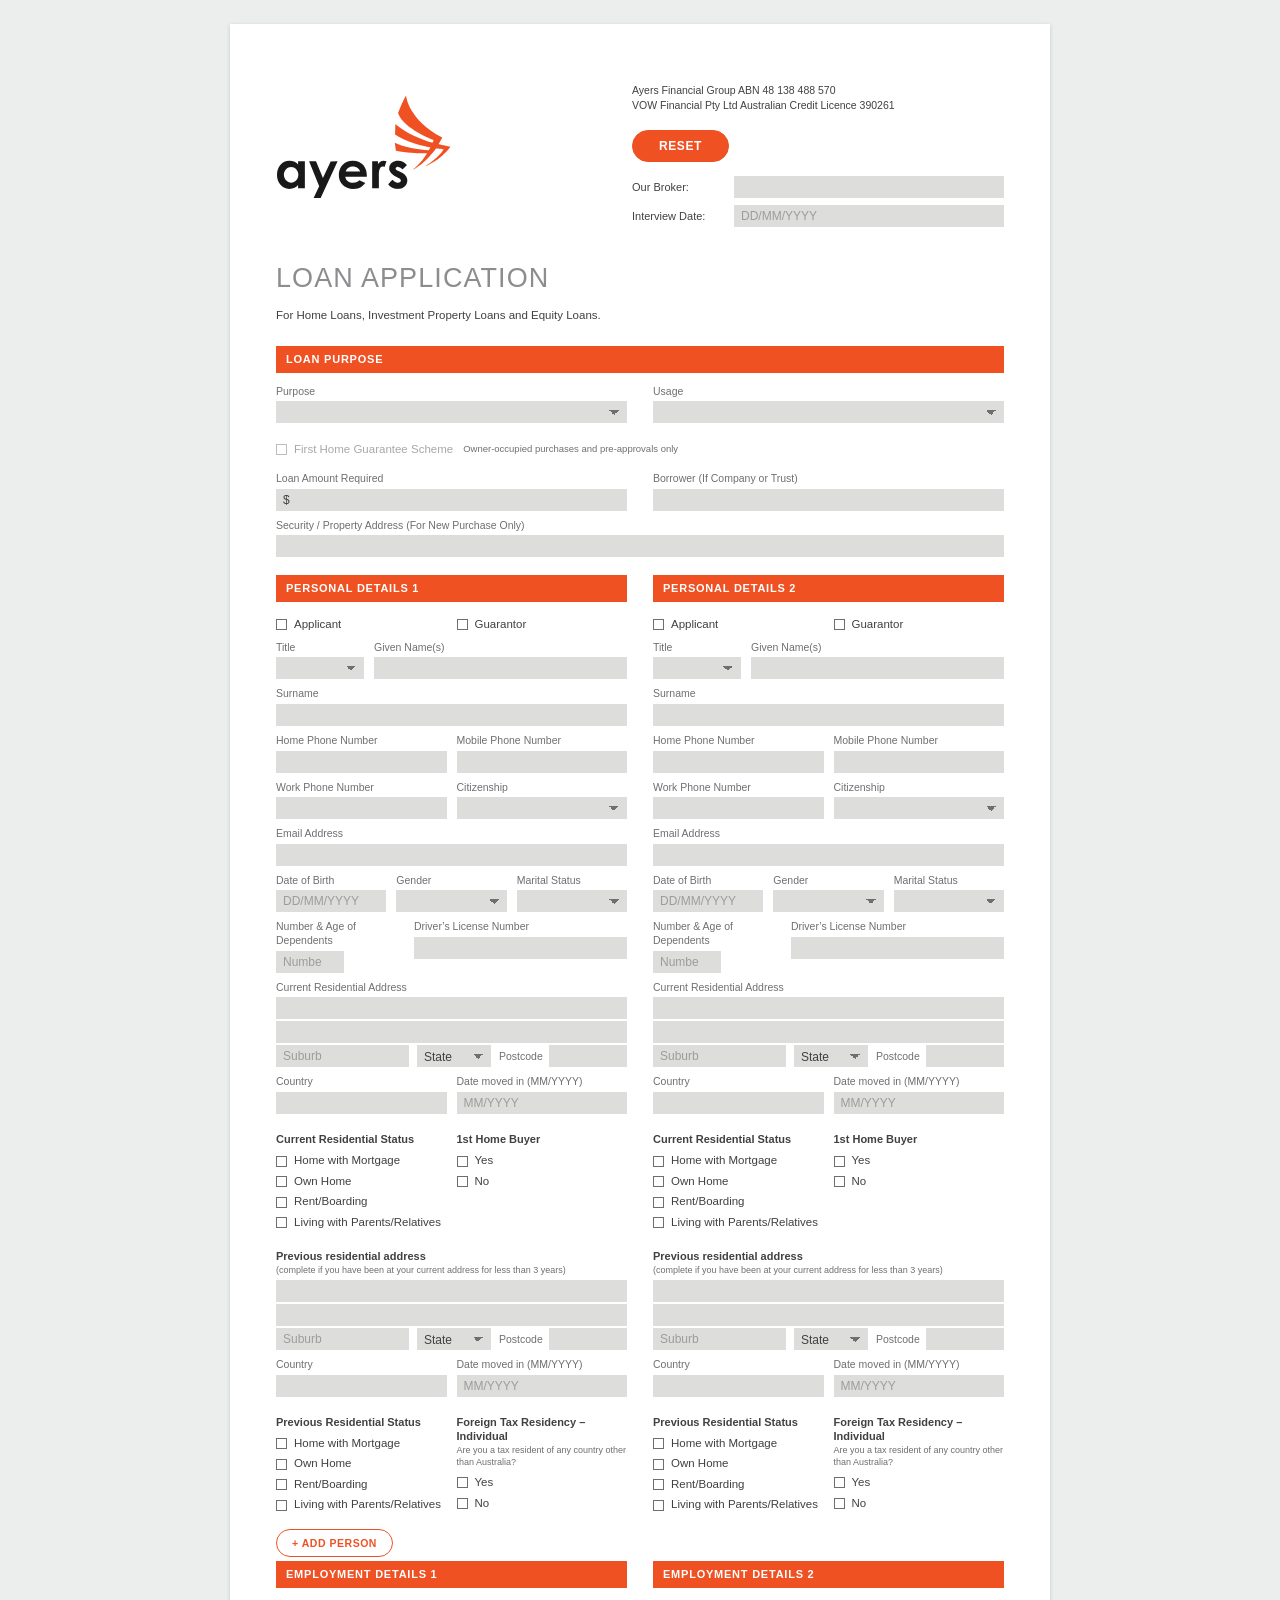
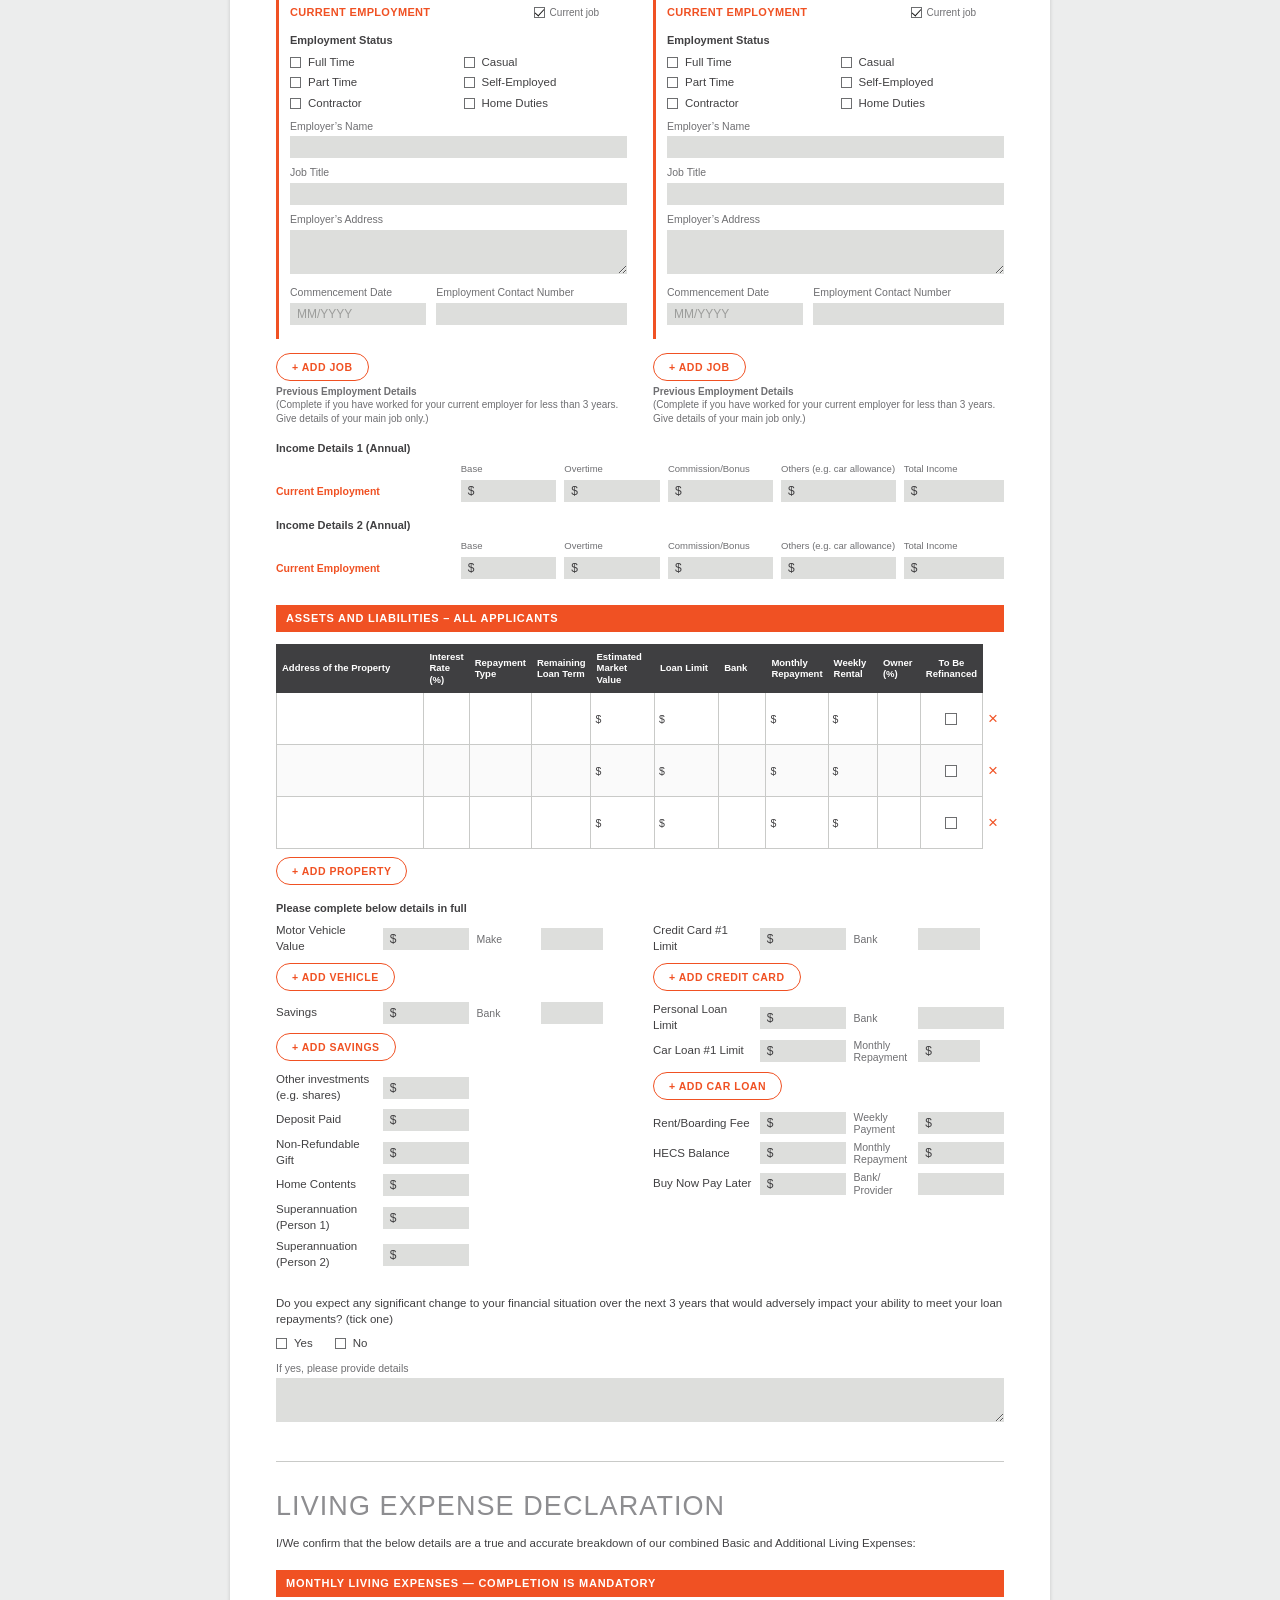
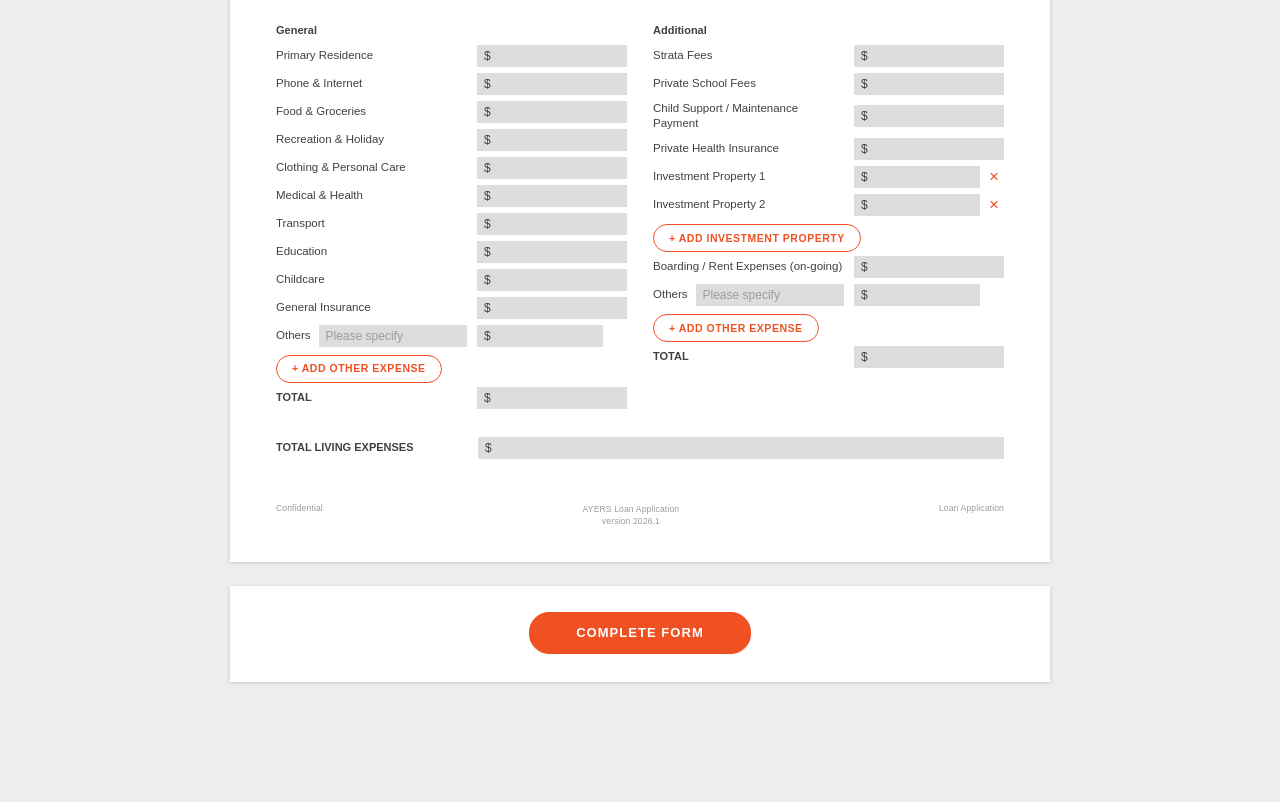
==== ayersform/index.html @ b9bc5f1e "Recalculate living expense totals inside the downloaded PDF The totals were right at the moment of d" ====
<!DOCTYPE html>
<html lang="en-AU">
<head>
<meta charset="utf-8">
<meta name="viewport" content="width=device-width, initial-scale=1">
<title>Ayers Loan Application</title>
<link rel="icon" href="assets/ayers-logo.svg">
<!-- ?v= is a cache buster. Browsers hold on to styles.css and app.js hard;
     without it an edit can look like it did nothing and the form prints with
     the old layout. Bump this number whenever styles.css or app.js changes. -->
<link rel="stylesheet" href="styles.css?v=75">
</head>
<body>

<form id="loan-form" autocomplete="on" novalidate>

<!-- One continuous form. It is paginated only when printed or exported. -->
<section class="sheet" id="form-sheet">

  <div class="masthead">
    <img class="logo" src="assets/ayers-logo.svg" alt="Ayers">
    <div class="masthead-right">
      <p class="abn">
        Ayers Financial Group ABN 48 138 488 570<br>
        VOW Financial Pty Ltd Australian Credit Licence 390261
      </p>
      <button type="button" class="btn solid btn-reset no-print" id="btn-reset">Reset</button>
      <div class="broker-line">
        <label for="broker">Our Broker:</label>
        <input type="text" id="broker" name="broker">
      </div>
      <div class="broker-line">
        <label for="interview_date">Interview Date:</label>
        <input type="text" id="interview_date" name="interview_date" placeholder="DD/MM/YYYY">
      </div>
    </div>
  </div>

  <h1 class="doc-title">Loan Application</h1>
  <p class="doc-intro">For Home Loans, Investment Property Loans and Equity Loans.</p>

  <!-- ---------- Loan purpose ---------- -->
  <h2 class="bar">Loan Purpose</h2>
  <div class="loan-row">
    <div class="field">
      <label for="loan_purpose">Purpose</label>
      <select id="loan_purpose" name="loan_purpose">
        <option value=""></option>
        <option value="Purchase">Purchase</option>
        <option value="Construction">Construction</option>
        <option value="Bridging">Bridging</option>
        <option value="Refinance">Refinance</option>
        <option value="Top-Up">Top-Up</option>
        <option value="Pre-Approval">Pre-Approval</option>
      </select>
    </div>
    <div class="field">
      <label for="loan_usage">Usage</label>
      <select id="loan_usage" name="loan_usage">
        <option value=""></option>
        <option value="Owner-Occupied">Owner-Occupied</option>
        <option value="Investment">Investment</option>
        <option value="Business / Commercial">Business / Commercial</option>
        <option value="SMSF">SMSF</option>
      </select>
    </div>
  </div>

  <!-- Last step of Purpose -> Usage -> scheme. The scheme only applies to an
       owner-occupied purchase, so the tick unlocks only for that combination. -->
  <div class="scheme-row">
    <label class="tick" data-scheme-tick>
      <input type="checkbox" name="usage_first_home_guarantee" disabled>
      First Home Guarantee Scheme
    </label>
    <span class="scheme-note no-print" data-scheme-note></span>
  </div>

  <div class="loan-row">
    <div class="field">
      <label for="loan_amount">Loan Amount Required</label>
      <div class="money"><span>$</span>
        <input type="text" inputmode="decimal" class="amount" id="loan_amount" name="loan_amount">
      </div>
    </div>
    <div class="field">
      <label for="borrower_entity">Borrower (If Company or Trust)</label>
      <input type="text" id="borrower_entity" name="borrower_entity">
    </div>
  </div>

  <div class="field">
    <label for="security_address">Security / Property Address <span class="lbl-note">(For New Purchase Only)</span></label>
    <input type="text" id="security_address" name="security_address">
  </div>

  <!-- ---------- Personal details (repeatable) ---------- -->
  <div class="people section-gap" id="people"></div>
  <div class="add-row no-print">
    <button type="button" class="btn" id="btn-add-person">+ Add person</button>
  </div>



  <!-- One employment block and one income block per person, generated to match
       the Personal Details list. -->
  <div class="people" id="employment-blocks"></div>
  <div id="income-blocks"></div>

  <!-- ---------- Assets and liabilities ---------- -->
  <h2 class="bar spaced">Assets and Liabilities &ndash; All Applicants</h2>

  <div class="table-wrap">
    <table class="grid" id="property-table">
      <thead>
        <tr>
          <th style="width:24%">Address of the Property</th>
          <th style="width:6%">Interest Rate (%)</th>
          <th style="width:8%">Repayment Type</th>
          <th style="width:7%">Remaining Loan Term</th>
          <th style="width:9%">Estimated Market Value</th>
          <th style="width:10%">Loan Limit</th>
          <th style="width:7%">Bank</th>
          <th style="width:8%">Monthly Repayment</th>
          <th style="width:7%">Weekly Rental</th>
          <th style="width:6%">Owner (%)</th>
          <th style="width:8%" class="tick-col">To Be Refinanced</th>
          <th class="row-tools no-print"><span class="sr-only">Remove</span></th>
        </tr>
      </thead>
      <tbody id="property-rows"></tbody>
    </table>
  </div>
  <div class="add-row no-print">
    <button type="button" class="btn" id="btn-add-property">+ Add property</button>
  </div>

  <div class="subhead spaced-sm">Please complete below details in full</div>
  <div class="cols">
    <div class="col-stack" id="assets-left"></div>
    <div class="col-stack" id="assets-right"></div>
  </div>

  <p class="question">
    Do you expect any significant change to your financial situation over the next 3 years that would adversely impact
    your ability to meet your loan repayments? (tick one)
  </p>
  <div class="q-inline">
    <label class="tick"><input type="checkbox" name="significant_change_yes" data-pair="significant_change_no"> Yes</label>
    <label class="tick"><input type="checkbox" name="significant_change_no" data-pair="significant_change_yes"> No</label>
  </div>
  <div class="field field-gap">
    <label for="significant_change_detail">If yes, please provide details</label>
    <textarea id="significant_change_detail" name="significant_change_detail"></textarea>
  </div>



  <h1 class="doc-title section-break">Living Expense Declaration</h1>
  <p class="decl-confirm">
    I/We confirm that the below details are a true and accurate breakdown of our combined Basic and Additional Living
    Expenses:
  </p>

  <h2 class="bar">Monthly Living Expenses &mdash; Completion is Mandatory</h2>

  <div class="cols">
    <div class="col-stack" id="expenses-general"></div>
    <div class="col-stack" id="expenses-additional"></div>
  </div>

  <div class="grand-total">
    <span class="field-label">Total Living Expenses</span>
    <div class="money"><span>$</span><input type="text" id="total_living_expenses" name="total_living_expenses"></div>
  </div>

  <div class="sheet-footer">
    <span>Confidential</span>
    <span class="mid">AYERS Loan Application<br>version 2026.1</span>
    <span>Loan Application</span>
  </div>
</section>

<!-- End of the form: build and download a completed PDF from the web layout. -->
<div class="finish no-print">
  <button type="button" class="btn solid btn-complete" id="btn-fillable">Complete Form</button>
</div>

</form>

<script src="vendor/pdf-lib.min.js"></script>
<script src="pdf-export.js?v=79"></script>
<script src="app.js?v=68"></script>
</body>
</html>
---- ayersform/styles.css ----
/* Ayers Loan Application - web form
   Styling mirrors the printed PDF (version 2026.1). */

:root {
  --orange: #f05123;
  --orange-dark: #d8441a;
  --ink: #414042;
  --ink-strong: #191919;
  --label: #6f6f72;
  --field: #dddedc;
  --field-focus: #cfd0ce;
  --rule: #c9cac8;
  --table-head: #3f3f41;
  --page-w: 820px;
  --gap: 14px;
}

* { box-sizing: border-box; }

html { -webkit-text-size-adjust: 100%; }

body {
  margin: 0;
  padding: 0 0 80px;
  background: #eceded;
  color: var(--ink);
  font-family: "Helvetica Neue", Helvetica, -apple-system, "Segoe UI", Arial, sans-serif;
  font-size: 13px;
  line-height: 1.35;
}

/* ---------- Sheets ---------- */

.sheet {
  width: var(--page-w);
  max-width: 100%;
  margin: 24px auto;
  background: #fff;
  padding: 44px 46px 34px;
  box-shadow: 0 1px 4px rgba(0, 0, 0, .16);
  position: relative;
}

.sheet-footer {
  margin-top: 34px;
  padding-top: 10px;
  display: flex;
  justify-content: space-between;
  align-items: flex-start;
  font-size: 8.5px;
  color: #9a9a9c;
  letter-spacing: .02em;
}

.sheet-footer .mid { text-align: center; line-height: 1.5; }

/* ---------- Masthead ---------- */

.masthead {
  display: flex;
  justify-content: space-between;
  align-items: flex-start;
  gap: 30px;
  margin-bottom: 26px;
}

.logo { width: 176px; height: auto; display: block; }
.masthead .logo { margin-top: 26px; }

.masthead-right { flex: 1; max-width: 372px; padding-top: 4px; }

.abn {
  font-size: 10.5px;
  color: var(--ink);
  line-height: 1.5;
  margin-bottom: 16px;
}

.broker-line {
  display: grid;
  grid-template-columns: 92px 1fr;
  align-items: center;
  gap: 10px;
  margin-bottom: 7px;
}

.broker-line label { font-size: 11px; color: var(--ink); }

.doc-title {
  font-size: 27px;
  font-weight: 300;
  letter-spacing: .04em;
  color: #8d8d90;
  margin: 0 0 12px;
  text-transform: uppercase;
}

.doc-intro { font-size: 11.5px; color: var(--ink); margin: 0 0 22px; }

/* ---------- Section bars ---------- */

.bar {
  background: var(--orange);
  color: #fff;
  font-size: 11px;
  font-weight: 700;
  letter-spacing: .07em;
  text-transform: uppercase;
  padding: 6px 10px;
  margin: 0 0 12px;
}

.bar.spaced { margin-top: 26px; }

.subhead {
  font-size: 11px;
  font-weight: 700;
  color: var(--ink);
  margin: 14px 0 7px;
}

.subhead .note { display: block; font-weight: 400; font-size: 9px; color: var(--label); line-height: 1.35; }

/* ---------- Columns ---------- */

.cols {
  display: grid;
  grid-template-columns: 1fr 1fr;
  gap: 0 26px;
  align-items: start;
}

.cols.bars { gap: 0 26px; }

.col-stack { min-width: 0; }

/* ---------- People (applicants and guarantors) ---------- */

/* Two to a row, flowing on as more are added. Each block carries its own bar,
   so the bars line up across a row without a separate header row. */
.people {
  display: grid;
  grid-template-columns: 1fr 1fr;
  gap: 0 26px;
  align-items: start;
}

.person { min-width: 0; }

.person-head { position: relative; }

.person-head .btn-remove {
  position: absolute;
  top: 50%;
  right: 4px;
  transform: translateY(-50%);
  color: var(--orange);
  background: #fff;
  border-radius: 50%;
  width: 20px;
  height: 20px;
  font-size: 15px;
  padding: 0 4px;
  line-height: 1;
}

.person-head .btn-remove:hover { color: var(--orange-dark); }

.role-ticks { margin-top: -4px; margin-bottom: 8px; }

/* ---------- Fields ---------- */

.field { margin-bottom: 8px; min-width: 0; }

.field > label,
.field-label {
  display: block;
  font-size: 10.5px;
  color: var(--label);
  margin-bottom: 3px;
  line-height: 1.3;
}

.row {
  display: grid;
  gap: 0 10px;
  align-items: start;
}

.row.r-2 { grid-template-columns: 1fr 1fr; }
.row.r-3 { grid-template-columns: 1fr 1fr 1fr; }
.row.r-title { grid-template-columns: 88px 1fr; }
.row.r-dep { grid-template-columns: 0.75fr 1.25fr; }

.dependent-inputs {
  display: grid;
  grid-template-columns: 68px 1fr;
  gap: 4px;
  align-items: start;
}

.dependent-ages {
  display: grid;
  grid-template-columns: repeat(auto-fit, minmax(48px, 1fr));
  gap: 4px;
  min-width: 0;
}

input[type="text"],
input[type="email"],
input[type="tel"],
input[type="number"],
select,
textarea {
  width: 100%;
  border: 0;
  background: var(--field);
  color: var(--ink);
  font: inherit;
  font-size: 12px;
  padding: 4px 7px;
  height: 22px;
  border-radius: 0;
  appearance: none;
  -webkit-appearance: none;
}

textarea { height: 44px; resize: vertical; line-height: 1.3; }

input:focus, select:focus, textarea:focus {
  outline: 2px solid var(--orange);
  outline-offset: -2px;
  background: var(--field-focus);
}

input::placeholder { color: #9c9d9b; }

select {
  background-image: linear-gradient(45deg, transparent 50%, var(--label) 50%),
                    linear-gradient(135deg, var(--label) 50%, transparent 50%);
  background-position: calc(100% - 13px) 9px, calc(100% - 8px) 9px;
  background-size: 5px 5px, 5px 5px;
  background-repeat: no-repeat;
  padding-right: 22px;
  cursor: pointer;
}

/* money inputs get a $ prefix */
.money { position: relative; }
.money > span {
  position: absolute;
  left: 7px;
  top: 3px;
  font-size: 12px;
  color: var(--ink);
  pointer-events: none;
}
.money input { padding-left: 17px; }

/* address block: stacked lines that read as one grey box */
.addr-block input { margin-bottom: 2px; }
.addr-block .address-locality {
  display: grid;
  grid-template-columns: minmax(0, 1fr) 74px 128px;
  gap: 0 8px;
  align-items: center;
}
.addr-block .address-locality > input,
.addr-block .address-locality > select { margin-bottom: 0; }
.addr-block .pc-wrap { display: flex; align-items: center; gap: 6px; }
.addr-block .pc-label { font-size: 10.5px; color: var(--label); white-space: nowrap; }
.addr-block .pc-wrap input { margin-bottom: 0; }

/* label | value | label | value rows (assets & liabilities) */
.pair-row {
  display: grid;
  grid-template-columns: minmax(0, 1.15fr) minmax(0, 1fr) minmax(0, 0.66fr) minmax(0, 1fr);
  align-items: center;
  gap: 0 8px;
  margin-bottom: 6px;
}

/* the last cell of a repeatable asset row: field plus its remove button */
.pair-end { display: flex; align-items: center; gap: 4px; min-width: 0; }
.pair-end > .money, .pair-end > input { flex: 1; min-width: 0; }

.btn-sm { height: 22px; padding: 0 11px; font-size: 9.5px; }
.add-row .btn-sm { margin: 1px 0 7px; }

.pair-row > label { min-width: 0; font-size: 11.5px; color: var(--ink); }
.pair-row > label.sec {
  min-width: 0;
  text-align: left;
  color: var(--label);
  font-size: 10.5px;
  line-height: 1.15;
}

/* Income: one line per job. `display: contents` lets each line's cells sit in
   the parent grid, so lines can be added or removed without disturbing the
   column alignment. */
.income-grid {
  display: grid;
  grid-template-columns: 1.85fr 1fr 1fr 1.1fr 1.2fr 1.05fr;
  gap: 3px 8px;
  align-items: center;
}

.income-line { display: contents; }

.income-head {
  font-size: 9.5px;
  color: var(--label);
  line-height: 1.25;
  padding-bottom: 2px;
}

.income-label {
  font-size: 10.5px;
  color: var(--ink);
  overflow: hidden;
  text-overflow: ellipsis;
  white-space: nowrap;
  padding-right: 6px;
}

.income-line.is-current .income-label { color: var(--orange); font-weight: 700; }
.income-label.is-total { font-weight: 700; text-transform: uppercase; font-size: 10px; }

.income-total-line[hidden] { display: none; }
.income-cell { min-width: 0; }

/* Column headers carry the labels on wide screens. */
.income-cell-label {
  position: absolute;
  width: 1px; height: 1px;
  padding: 0; margin: -1px;
  overflow: hidden;
  clip: rect(0 0 0 0);
  white-space: nowrap;
}

/* ---------- Tick boxes ---------- */

.ticks { margin: 2px 0 6px; }
.ticks.two { display: grid; grid-template-columns: 1fr 1fr; gap: 0 10px; }
.ticks.three { display: grid; grid-template-columns: 1fr 1fr 1fr; gap: 0 10px; }
/* A long option left alone on the last row wraps to two lines while the rest of
   the row sits empty. Let it use the whole row instead. */
.tick.wide { grid-column: 1 / -1; }

/* The scheme tick is the last step of Purpose -> Usage -> scheme, so it sits
   under the two dropdowns rather than in a column of its own. */
.scheme-row { display: flex; align-items: center; flex-wrap: wrap; gap: 2px 10px; margin-top: 8px; }
.scheme-note { font-size: 9.5px; color: var(--label); }
.tick.is-locked { opacity: 0.45; cursor: not-allowed; }
.tick.is-locked input { cursor: not-allowed; }

.tick {
  display: flex;
  align-items: center;
  gap: 7px;
  font-size: 11.5px;
  padding: 2.5px 0;
  cursor: pointer;
}

.tick input {
  appearance: none;
  -webkit-appearance: none;
  width: 11px;
  height: 11px;
  min-width: 11px;
  border: 1px solid #6d6e70;
  background: #fff;
  margin: 0;
  padding: 0;
  height: 11px;
  position: relative;
  cursor: pointer;
}

.tick input:checked::after {
  content: "";
  position: absolute;
  left: 2.5px;
  top: -1px;
  width: 4px;
  height: 8px;
  border: solid var(--ink-strong);
  border-width: 0 1.6px 1.6px 0;
  transform: rotate(42deg);
}

.tick input:focus-visible { outline: 2px solid var(--orange); outline-offset: 1px; }

.tick-group-label { font-size: 11px; font-weight: 700; color: var(--ink); margin: 10px 0 4px; }
.tick-group-label .note { display: block; font-weight: 400; font-size: 9px; color: var(--label); line-height: 1.35; }

/* ---------- Property table ---------- */

.table-wrap { overflow-x: auto; margin-top: 4px; }

table.grid {
  width: 100%;
  border-collapse: collapse;
  min-width: 700px;
}

table.grid th {
  background: var(--table-head);
  color: #fff;
  font-size: 9.5px;
  font-weight: 700;
  text-align: left;
  padding: 6px 5px;
  line-height: 1.25;
  border: 1px solid var(--table-head);
  vertical-align: middle;
}

table.grid td {
  border: 1px solid var(--rule);
  padding: 0;
  height: 52px;
  vertical-align: middle;
}

/* $ prefix inside a table cell: the glyph sits in the input's left padding */
table.grid td .money > span { left: 4px; top: 50%; transform: translateY(-50%); font-size: 10.5px; }
table.grid td .money input { padding-left: 13px; }

table.grid td input,
table.grid td select {
  display: block;
  background: transparent;
  height: 50px;
  font-size: 7pt;
  padding: 3px 5px;
}

/* Give a two-line address comfortable top/bottom clearance. autoGrow() adds
   more height when a longer address needs three or more lines, which also
   grows the complete table row so no address text is clipped. */
table.grid td textarea {
  display: block;
  background: transparent;
  height: 50px;
  min-height: 50px;
  font-size: 7pt;
  line-height: 1.25;
  padding: 3px 5px;
  resize: none;
  overflow: hidden;
  white-space: pre-wrap;
  overflow-wrap: anywhere;
}

table.grid td.num input { text-align: left; }

table.grid tbody tr:nth-child(even) td { background: #fafafa; }

/* A tick sitting on its own in a table cell. The generic
   `table.grid td input` rule sets a 28px height for the text inputs, which
   stretches a checkbox into a tall rectangle — so it has to be overridden
   here to keep the box square. */
table.grid td.tick-cell { text-align: center; vertical-align: middle; }
table.grid td.tick-cell .tick { justify-content: center; padding: 0; height: 50px; }
table.grid td.tick-cell input[type="checkbox"] {
  width: 12px;
  height: 12px;
  min-width: 12px;
  padding: 0;
  background: #fff;
  border: 1px solid #6d6e70;
}
table.grid th.tick-col { text-align: center; }

.row-tools {
  border: 0 !important;
  width: 26px;
  background: transparent !important;
}

.btn-remove {
  border: 0;
  background: transparent;
  color: var(--orange);
  font-size: 17px;
  line-height: 1;
  cursor: pointer;
  padding: 2px 5px;
}
.btn-remove:hover { color: var(--orange-dark); }

/* ---------- Repeatable cards ---------- */

.card {
  border-left: 3px solid var(--field);
  padding: 2px 0 6px 11px;
  margin-bottom: 14px;
  position: relative;
}

.card-head {
  display: flex;
  align-items: center;
  justify-content: space-between;
  gap: 8px;
  margin-bottom: 6px;
}

.card-title {
  font-size: 11px;
  font-weight: 700;
  color: var(--ink);
  text-transform: uppercase;
  letter-spacing: .03em;
  flex: 1;
}

.card.is-current { border-left-color: var(--orange); }
.card.is-current .card-title { color: var(--orange); }

/* "Current job" toggle sits in the card header */
.card-current { font-size: 10px; color: var(--label); gap: 5px; }
/* Commencement / End / Contact share a line; a current job has no end date,
   so that column collapses and the other two widen. */
.emp-dates { grid-template-columns: 1fr 1fr 1.2fr; }
.card.is-current .emp-dates { grid-template-columns: 1fr 1.4fr; }
.card.is-current .emp-end-date { display: none; }

.self-employed-income {
  margin: 7px 0 9px;
  padding: 7px 9px 4px;
  background: #f7f7f6;
  border-left: 2px solid var(--orange);
}
.self-employed-income[hidden] { display: none !important; }
.self-employed-income-group + .self-employed-income-group {
  border-top: 1px solid #e6e6e3;
  padding-top: 6px;
  margin-top: 5px;
}
.self-employed-income .subhead {
  margin: 0 0 4px;
  color: var(--orange);
  line-height: 1.25;
}
.self-employed-income-values .field { margin-bottom: 0; }
.self-employed-income-values .field > label {
  font-size: 8px;
  line-height: 1.2;
  white-space: nowrap;
}

@media print {
  .self-employed-income { margin: 3px 0 4px; padding: 4px 6px 1px; }
  .self-employed-income-group + .self-employed-income-group { padding-top: 3px; margin-top: 2px; }
  .self-employed-income-values .field > label { font-size: 7px; }
}

/* ---------- Buttons ---------- */

.btn {
  font: inherit;
  font-size: 10.5px;
  font-weight: 700;
  letter-spacing: .05em;
  text-transform: uppercase;
  border: 1px solid var(--orange);
  background: #fff;
  color: var(--orange);
  border-radius: 20px;
  padding: 0 15px;
  height: 28px;
  display: inline-flex;
  align-items: center;
  justify-content: center;
  cursor: pointer;
  white-space: nowrap;
  transition: background-color .12s ease, color .12s ease, border-color .12s ease;
}

.btn:hover { background: var(--orange); color: #fff; }

.btn.solid { background: var(--orange); color: #fff; }
.btn.solid:hover { background: var(--orange-dark); border-color: var(--orange-dark); }

.btn.ghost { border-color: #d3d4d2; color: var(--ink); }
.btn.ghost:hover { background: var(--ink); border-color: var(--ink); color: #fff; }

.btn:focus-visible { outline: 2px solid var(--orange); outline-offset: 2px; }

.btn-reset { height: 32px; padding: 0 26px; font-size: 12px; margin-bottom: 14px; }

.add-row { margin: 8px 0 4px; display: flex; gap: 8px; flex-wrap: wrap; }

/* ---------- Totals ---------- */

.total-line input,
input[readonly] {
  background: #efefee;
  color: var(--ink);
  font-weight: 700;
}

.total-line .field-label { font-weight: 700; color: var(--ink); }

.grand-total {
  display: grid;
  grid-template-columns: 190px 1fr;
  align-items: center;
  gap: 12px;
  margin-top: 22px;
}

.grand-total .field-label {
  font-size: 11px;
  font-weight: 700;
  text-transform: uppercase;
  color: var(--ink);
  margin: 0;
}

/* ---------- Expense lists ---------- */

.exp-row {
  display: grid;
  grid-template-columns: 1fr 150px;
  align-items: center;
  gap: 10px;
  margin-bottom: 6px;
}

.exp-row > label { font-size: 11.5px; color: var(--ink); }
.expense-other {
  display: grid;
  grid-template-columns: auto 1fr;
  align-items: center;
  gap: 8px;
  min-width: 0;
}
.expense-other label { font-size: 11.5px; color: var(--ink); }
.expense-other input { min-width: 0; }
.exp-row.is-total > label { font-weight: 700; text-transform: uppercase; font-size: 11px; }
.exp-row .rm { display: flex; align-items: center; gap: 4px; }

/* ---------- Toolbar ---------- */

/* ---------- Misc ---------- */

.field > label .lbl-note { color: var(--label); font-weight: 400; }

.hint { font-size: 10px; color: var(--label); margin: 3px 0 0; }

/* ---------- End of form ---------- */

.finish {
  width: var(--page-w);
  max-width: 100%;
  margin: 0 auto 40px;
  padding: 26px 46px 28px;
  background: #fff;
  box-shadow: 0 1px 4px rgba(0, 0, 0, .16);
  text-align: center;
}

.btn-complete {
  height: 42px;
  padding: 0 46px;
  font-size: 13px;
  letter-spacing: .08em;
}

/* Spacing helpers. These exist as classes rather than inline styles so the
   print stylesheet can compact them — an inline style would win over it. */
.section-gap { margin-top: 18px; }
.subhead.spaced-sm { margin-top: 16px; }
.field-gap { margin-top: 8px; }
.question { font-size: 11.5px; margin: 20px 0 0; }

/* Amount and term share one line, aligned to the Purpose / Usage columns
   above; the security address gets a full-width line of its own, since it
   holds a complete street address. */
.loan-row {
  display: grid;
  grid-template-columns: 1fr 1fr;
  gap: 0 26px;
  align-items: start;
  margin-top: 12px;
}

.q-inline {
  display: flex;
  align-items: center;
  gap: 22px;
  margin-top: 6px;
}

.decl-note { font-size: 11px; font-weight: 700; margin: 0 0 12px; }

/* The declaration used to start a new sheet. Continuous now, so it needs a
   visible break of its own. */
.section-break {
  margin-top: 34px;
  padding-top: 26px;
  border-top: 1px solid var(--rule);
}
.decl-confirm { font-size: 11.5px; margin: 10px 0 18px; }

.sr-only {
  position: absolute;
  width: 1px; height: 1px;
  padding: 0; margin: -1px;
  overflow: hidden;
  clip: rect(0 0 0 0);
  white-space: nowrap;
  border: 0;
}

/* ---------- Responsive ---------- */

/* Screen-only: A4 is ~794px wide, so an unqualified max-width query would also
   fire when printing and collapse the form to one column. */
@media screen and (max-width: 860px) {
  .sheet { padding: 26px 18px 22px; margin: 12px auto; }
  .finish { padding: 20px 18px 24px; }
  .cols { grid-template-columns: 1fr; gap: 0; }
  .people { grid-template-columns: 1fr; gap: 0; }
  .masthead { flex-direction: column; gap: 14px; }
  .masthead .logo { margin-top: 0; width: 150px; }
  .masthead-right { max-width: none; width: 100%; }
  .doc-title { font-size: 22px; }
  .exp-row { grid-template-columns: 1fr 120px; }
  .grand-total { grid-template-columns: 1fr; gap: 4px; }
  .ticks.three { grid-template-columns: 1fr 1fr; }

  /* Income: stack each job's figures into its own labelled block. */
  .income-grid { display: block; }
  .income-head-line { display: none; }
  .income-line {
    display: grid;
    grid-template-columns: 1fr 1fr;
    gap: 0 10px;
    padding: 8px 0;
    border-top: 1px solid #ededed;
  }
  .income-label { grid-column: 1 / -1; font-weight: 700; white-space: normal; margin-bottom: 2px; }
  .income-cell-label {
    position: static;
    width: auto; height: auto;
    margin: 0 0 3px;
    clip: auto;
    overflow: visible;
    display: block;
    font-size: 10.5px;
    color: var(--label);
  }
  .loan-row { grid-template-columns: 1fr 1fr; gap: 0 10px; }
  .pair-row { grid-template-columns: 1fr 1fr; }
  .pair-row > label.sec { text-align: left; }
  .addr-block .address-locality {
    grid-template-columns: minmax(0, 1fr) 76px minmax(105px, .75fr);
    gap: 2px 6px;
  }
  .row.r-3 { grid-template-columns: 1fr; }
}

/* ---------- Print ---------- */

@media print {
  body { background: #fff; padding: 0; font-size: 11px; }
  .no-print { display: none !important; }

  /* Tighten to roughly the density of the original printed form, so a plain
     application still lands on three A4 pages. */
  input[type="text"], input[type="email"], input[type="tel"], input[type="number"],
  select, textarea { height: 16px; font-size: 9.5px; padding: 1px 5px; }
  textarea { height: 26px; }
  .field { margin-bottom: 1px; }
  .field > label, .field-label { font-size: 8px; margin-bottom: 0; line-height: 1.1; }
  .row { gap: 0 7px; }
  .addr-block input { margin-bottom: 0; }
  .broker-line label { font-size: 9.5px; }
  .bar { padding: 3px 9px; font-size: 9.5px; margin-bottom: 5px; }
  .bar.spaced { margin-top: 11px; }
  .tick { padding: 0; font-size: 9.5px; gap: 5px; }
  .tick input { width: 10px; height: 10px; min-width: 10px; }
  .tick-group-label { margin: 4px 0 1px; font-size: 9px; }
  .tick-group-label .note, .subhead .note { font-size: 8px; }
  .subhead { margin: 6px 0 3px; }
  .card { margin-bottom: 7px; padding-bottom: 1px; }
  .exp-row, .pair-row { margin-bottom: 2px; }
  .doc-title { font-size: 18px; margin-bottom: 5px; }
  .doc-intro { font-size: 10px; margin-bottom: 8px; }
  .section-gap { margin-top: 9px; }
  .subhead.spaced-sm { margin-top: 7px; }
  .field-gap { margin-top: 4px; }
  .question { font-size: 9.5px; margin-top: 9px; }
  .decl-note, .decl-confirm { font-size: 9.5px; margin-bottom: 8px; }
  .masthead { margin-bottom: 8px; }
  .masthead .logo { margin-top: 2px; width: 110px; }
  .abn { font-size: 8px; margin-bottom: 7px; }
  .broker-line { margin-bottom: 3px; }
  .sheet-footer { margin-top: 8px; padding-top: 4px; font-size: 7px; }
  .sheet-footer .mid { line-height: 1.35; }
  .money > span { top: 1px; font-size: 10px; }
  table.grid td { height: 42px; }
  table.grid td input[type="text"], table.grid td select,
  table.grid td textarea { height: 40px; min-height: 40px; font-size: 7pt; }
  table.grid td.tick-cell input[type="checkbox"] { width: 10px; height: 10px; min-width: 10px; }
  /* Margins belong to @page, not the sheet: sheet padding is applied once at
     the top of the box, so a section that runs onto a second sheet of paper
     would start flush against the paper edge. */
  .sheet {
    width: auto;
    margin: 0;
    padding: 0;
    box-shadow: none;
    page-break-after: always;
    /* No `zoom` here on purpose. WebKit scales zoomed content when printing
       but does not reliably recompute page breaks from the scaled size, which
       is the classic "prints fine in Chrome, breaks in Safari" fault. The
       headroom is taken out of the layout itself instead, which every engine
       measures the same way. */
  }
  .sheet:last-of-type { page-break-after: auto; }
  input, select, textarea { background: var(--field) !important; -webkit-print-color-adjust: exact; print-color-adjust: exact; }
  .bar, table.grid th, .card.is-current { -webkit-print-color-adjust: exact; print-color-adjust: exact; }

  /* Don't split a record across a page boundary. */
  .card, .exp-row, .pair-row, .field { break-inside: avoid; page-break-inside: avoid; }
  .person-head { break-after: avoid; page-break-after: avoid; }
  table.grid tr { break-inside: avoid; page-break-inside: avoid; }
  table.grid thead { display: table-header-group; }   /* repeat header on overflow */
  .bar { break-after: avoid; page-break-after: avoid; }
  .sheet-footer { break-before: avoid; page-break-before: avoid; }

  /* A long list of properties or jobs can outgrow one sheet; let it flow
     rather than clip. */
  .table-wrap { overflow: visible; }
  table.grid { min-width: 0; }

  /* Keep a heading with what follows it, and never strand a lone line. */
  .subhead, .tick-group-label, .card-title { break-after: avoid; page-break-after: avoid; }
  .income-head-line { break-after: avoid; page-break-after: avoid; }
  p, .hint { orphans: 3; widows: 3; }

  /* Every physical page gets its own margins, including continuation pages
     produced when an applicant has many jobs or properties. */
  @page { size: A4; margin: 10mm 11mm 8mm; }
}
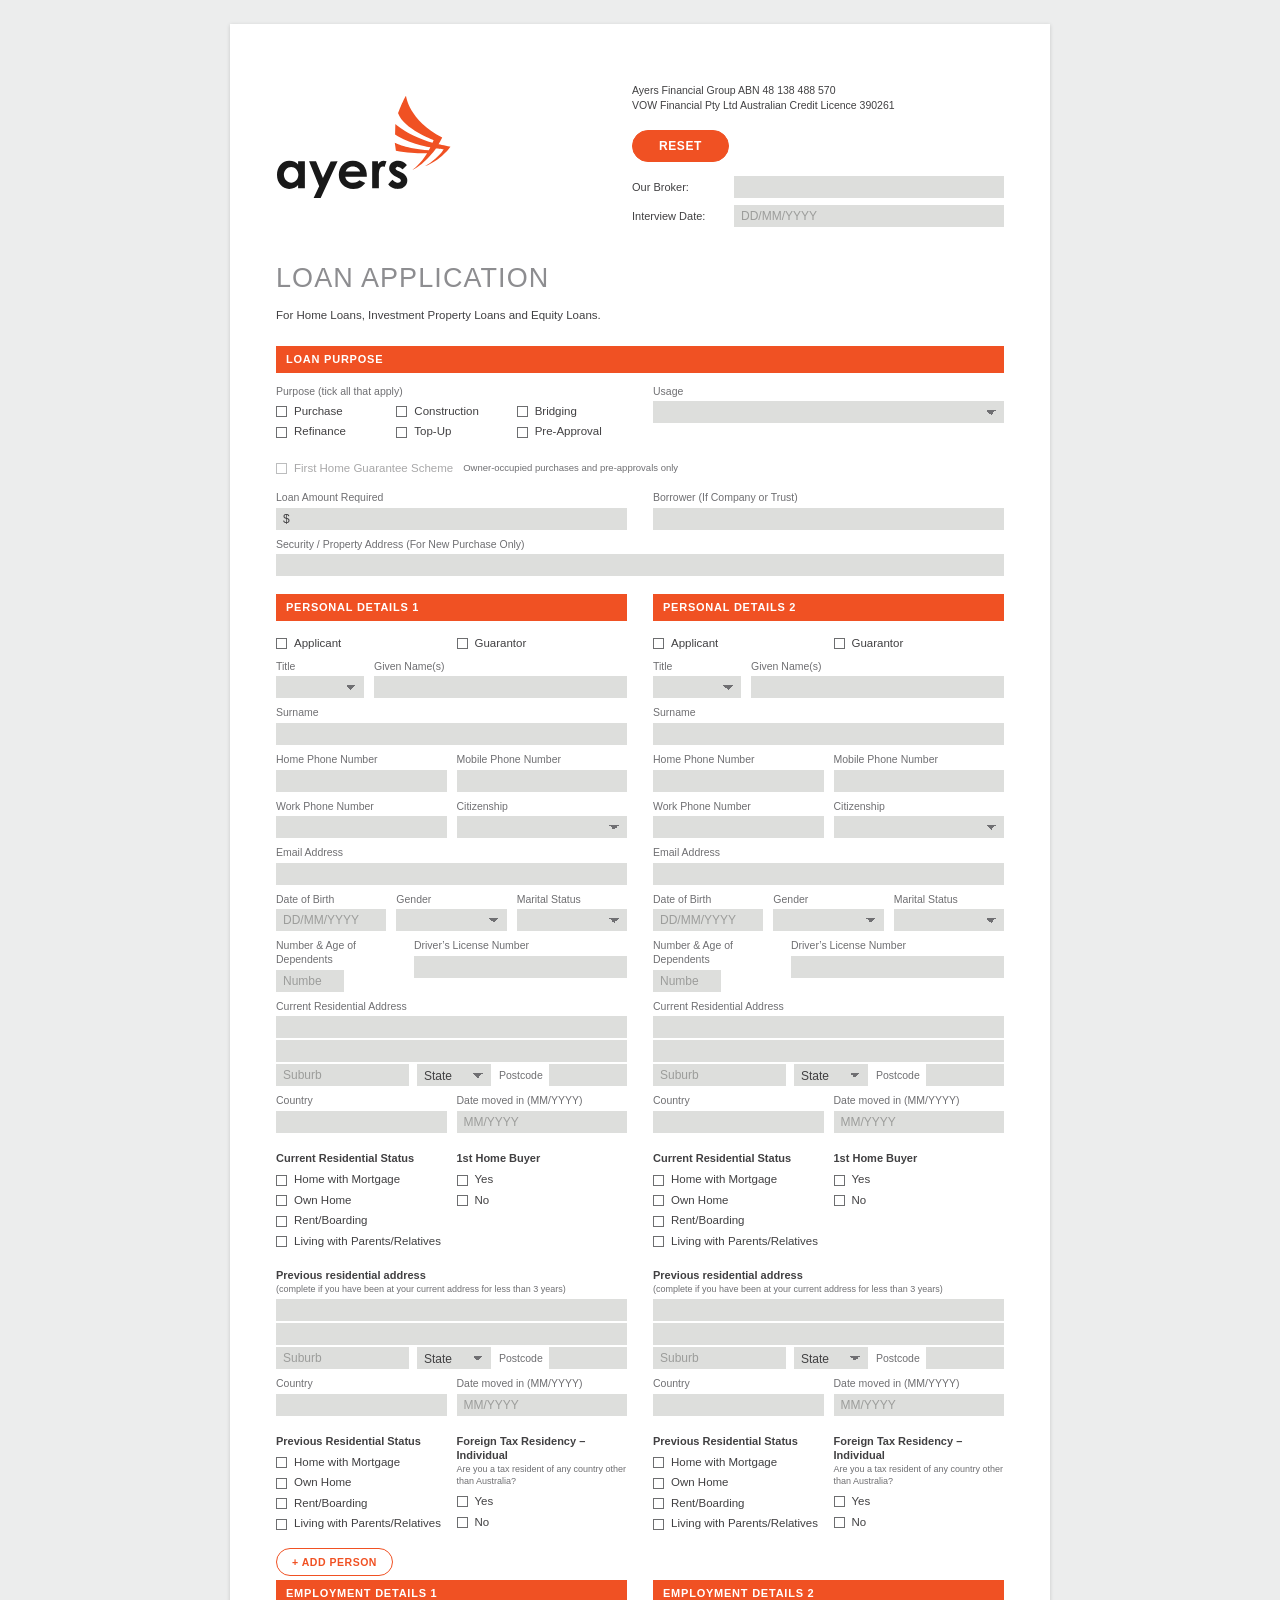
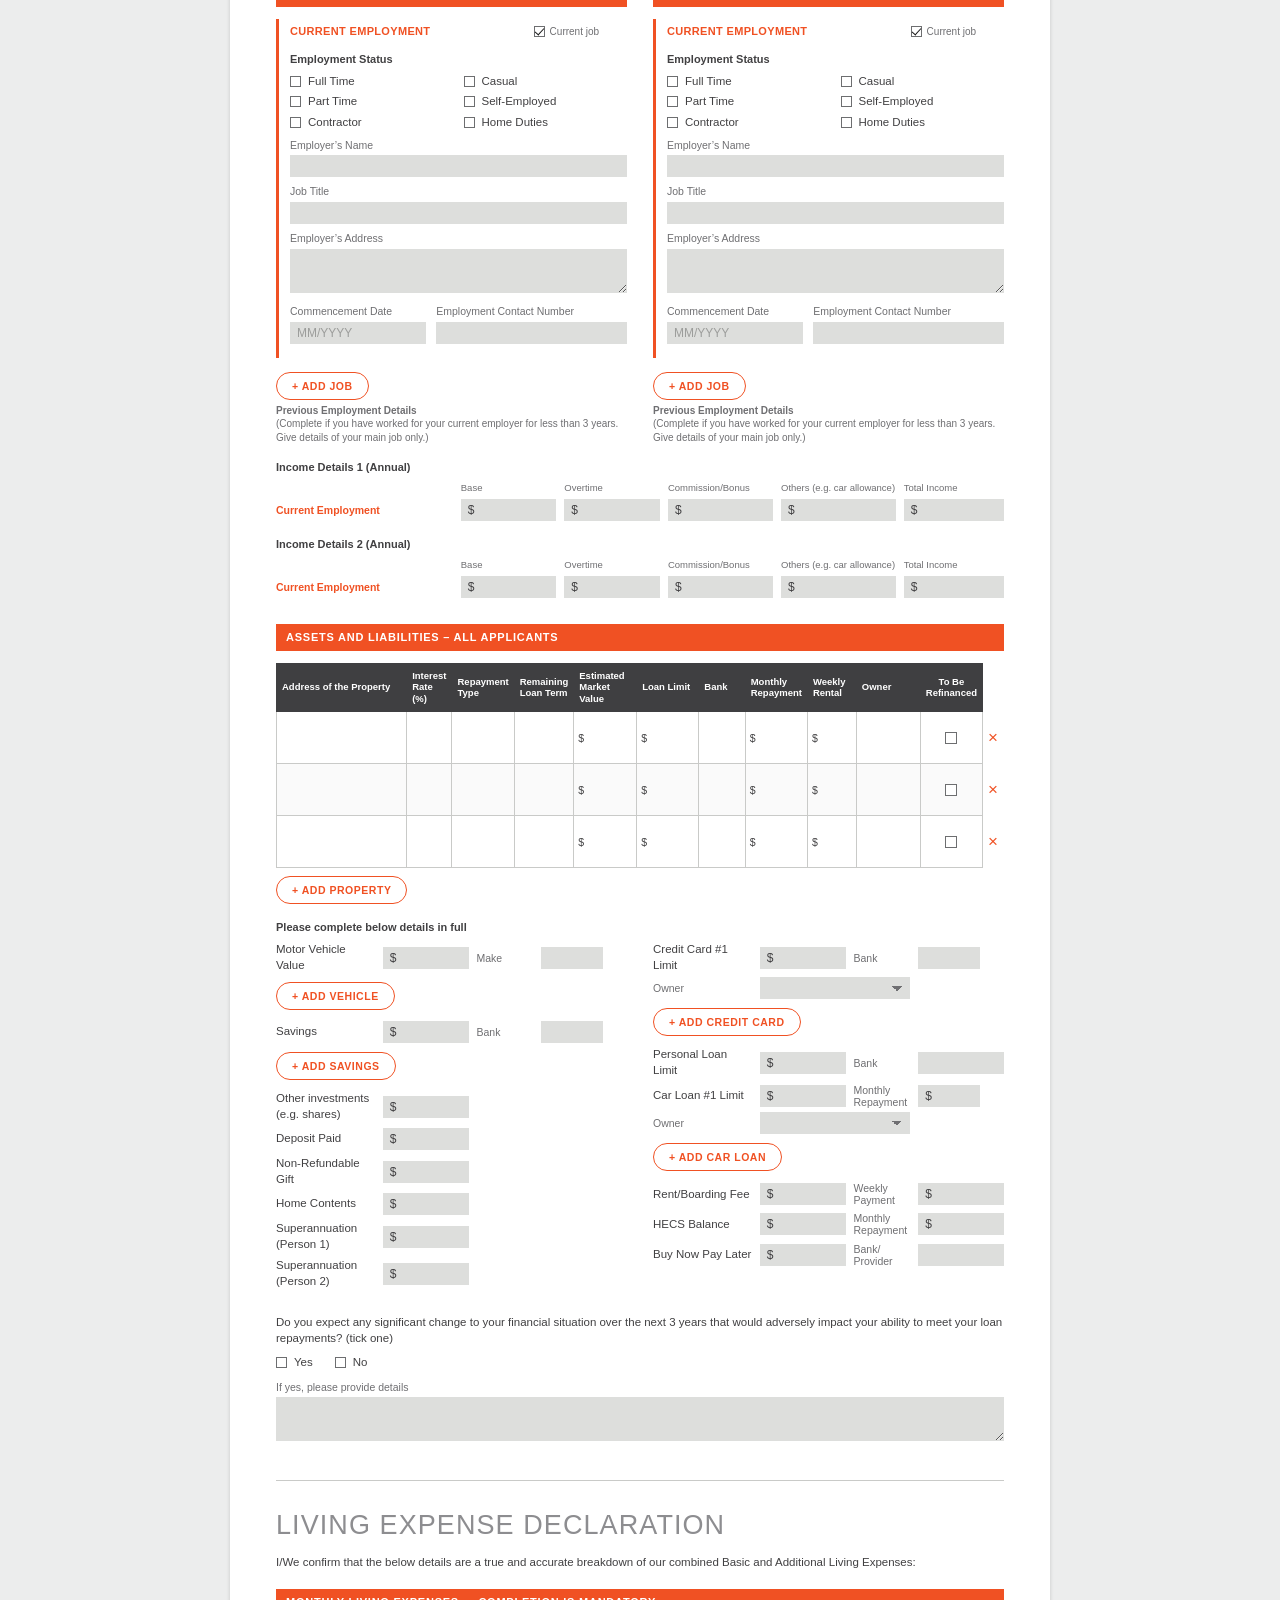
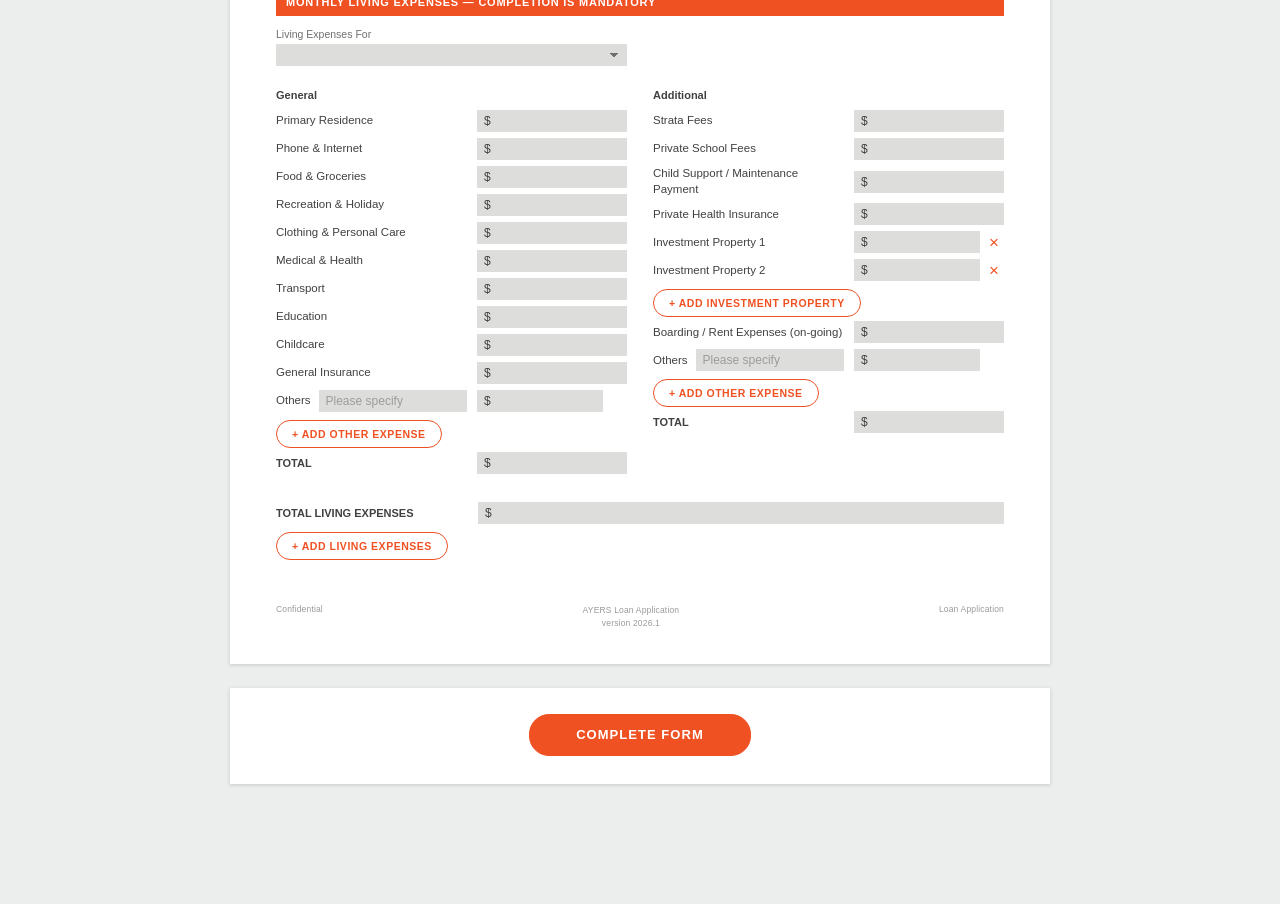
==== commit 3ce6af27: "Multi-select purpose, owner dropdowns, repeatable living expenses Purpose is tick boxes again, since" ====
--- a/ayersform/index.html
+++ b/ayersform/index.html
@@ -8,7 +8,7 @@
 <!-- ?v= is a cache buster. Browsers hold on to styles.css and app.js hard;
      without it an edit can look like it did nothing and the form prints with
      the old layout. Bump this number whenever styles.css or app.js changes. -->
-<link rel="stylesheet" href="styles.css?v=75">
+<link rel="stylesheet" href="styles.css?v=77">
 </head>
 <body>
 
@@ -43,16 +43,15 @@
   <h2 class="bar">Loan Purpose</h2>
   <div class="loan-row">
     <div class="field">
-      <label for="loan_purpose">Purpose</label>
-      <select id="loan_purpose" name="loan_purpose">
-        <option value=""></option>
-        <option value="Purchase">Purchase</option>
-        <option value="Construction">Construction</option>
-        <option value="Bridging">Bridging</option>
-        <option value="Refinance">Refinance</option>
-        <option value="Top-Up">Top-Up</option>
-        <option value="Pre-Approval">Pre-Approval</option>
-      </select>
+      <span class="field-label">Purpose <span class="lbl-note">(tick all that apply)</span></span>
+      <div class="ticks three purpose-ticks">
+        <label class="tick"><input type="checkbox" name="purpose_purchase"> Purchase</label>
+        <label class="tick"><input type="checkbox" name="purpose_construction"> Construction</label>
+        <label class="tick"><input type="checkbox" name="purpose_bridging"> Bridging</label>
+        <label class="tick"><input type="checkbox" name="purpose_refinance"> Refinance</label>
+        <label class="tick"><input type="checkbox" name="purpose_topup"> Top-Up</label>
+        <label class="tick"><input type="checkbox" name="purpose_pre_approval"> Pre-Approval</label>
+      </div>
     </div>
     <div class="field">
       <label for="loan_usage">Usage</label>
@@ -114,7 +113,7 @@
     <table class="grid" id="property-table">
       <thead>
         <tr>
-          <th style="width:24%">Address of the Property</th>
+          <th style="width:22%">Address of the Property</th>
           <th style="width:6%">Interest Rate (%)</th>
           <th style="width:8%">Repayment Type</th>
           <th style="width:7%">Remaining Loan Term</th>
@@ -123,8 +122,8 @@
           <th style="width:7%">Bank</th>
           <th style="width:8%">Monthly Repayment</th>
           <th style="width:7%">Weekly Rental</th>
-          <th style="width:6%">Owner (%)</th>
-          <th style="width:8%" class="tick-col">To Be Refinanced</th>
+          <th style="width:10%">Owner</th>
+          <th style="width:6%" class="tick-col">To Be Refinanced</th>
           <th class="row-tools no-print"><span class="sr-only">Remove</span></th>
         </tr>
       </thead>
@@ -162,16 +161,11 @@
     Expenses:
   </p>
 
-  <h2 class="bar">Monthly Living Expenses &mdash; Completion is Mandatory</h2>
-
-  <div class="cols">
-    <div class="col-stack" id="expenses-general"></div>
-    <div class="col-stack" id="expenses-additional"></div>
-  </div>
-
-  <div class="grand-total">
-    <span class="field-label">Total Living Expenses</span>
-    <div class="money"><span>$</span><input type="text" id="total_living_expenses" name="total_living_expenses"></div>
+  <!-- One block per household or applicant whose expenses are declared
+       separately. Generated by app.js; the first block cannot be removed. -->
+  <div id="living-expense-blocks"></div>
+  <div class="add-row no-print">
+    <button type="button" class="btn" id="btn-add-living-expenses">+ Add living expenses</button>
   </div>
 
   <div class="sheet-footer">
@@ -189,7 +183,7 @@
 </form>
 
 <script src="vendor/pdf-lib.min.js"></script>
-<script src="pdf-export.js?v=79"></script>
-<script src="app.js?v=68"></script>
+<script src="pdf-export.js?v=80"></script>
+<script src="app.js?v=70"></script>
 </body>
 </html>
--- a/ayersform/styles.css
+++ b/ayersform/styles.css
@@ -355,6 +355,20 @@
 .scheme-note { font-size: 9.5px; color: var(--label); }
 .tick.is-locked { opacity: 0.45; cursor: not-allowed; }
 .tick.is-locked input { cursor: not-allowed; }
+
+/* Purpose allows several ticks; keep the grid tight under its label. */
+.purpose-ticks { margin: 0; }
+.field-label .lbl-note { color: var(--label); font-weight: 400; }
+
+/* Credit cards and car loans carry an Owner line under their figures. */
+.pair-row.has-owner { row-gap: 4px; }
+/* "Applicant 2" does not fit the narrow value column beside its arrow, so the
+   owner dropdown takes the value column and the label column after it. */
+.pair-row .owner-select { grid-column: span 2; }
+
+/* Repeatable living expense blocks */
+.le-block + .le-block { margin-top: 30px; }
+.le-for { max-width: calc(50% - 13px); margin-top: 2px; }
 
 .tick {
   display: flex;
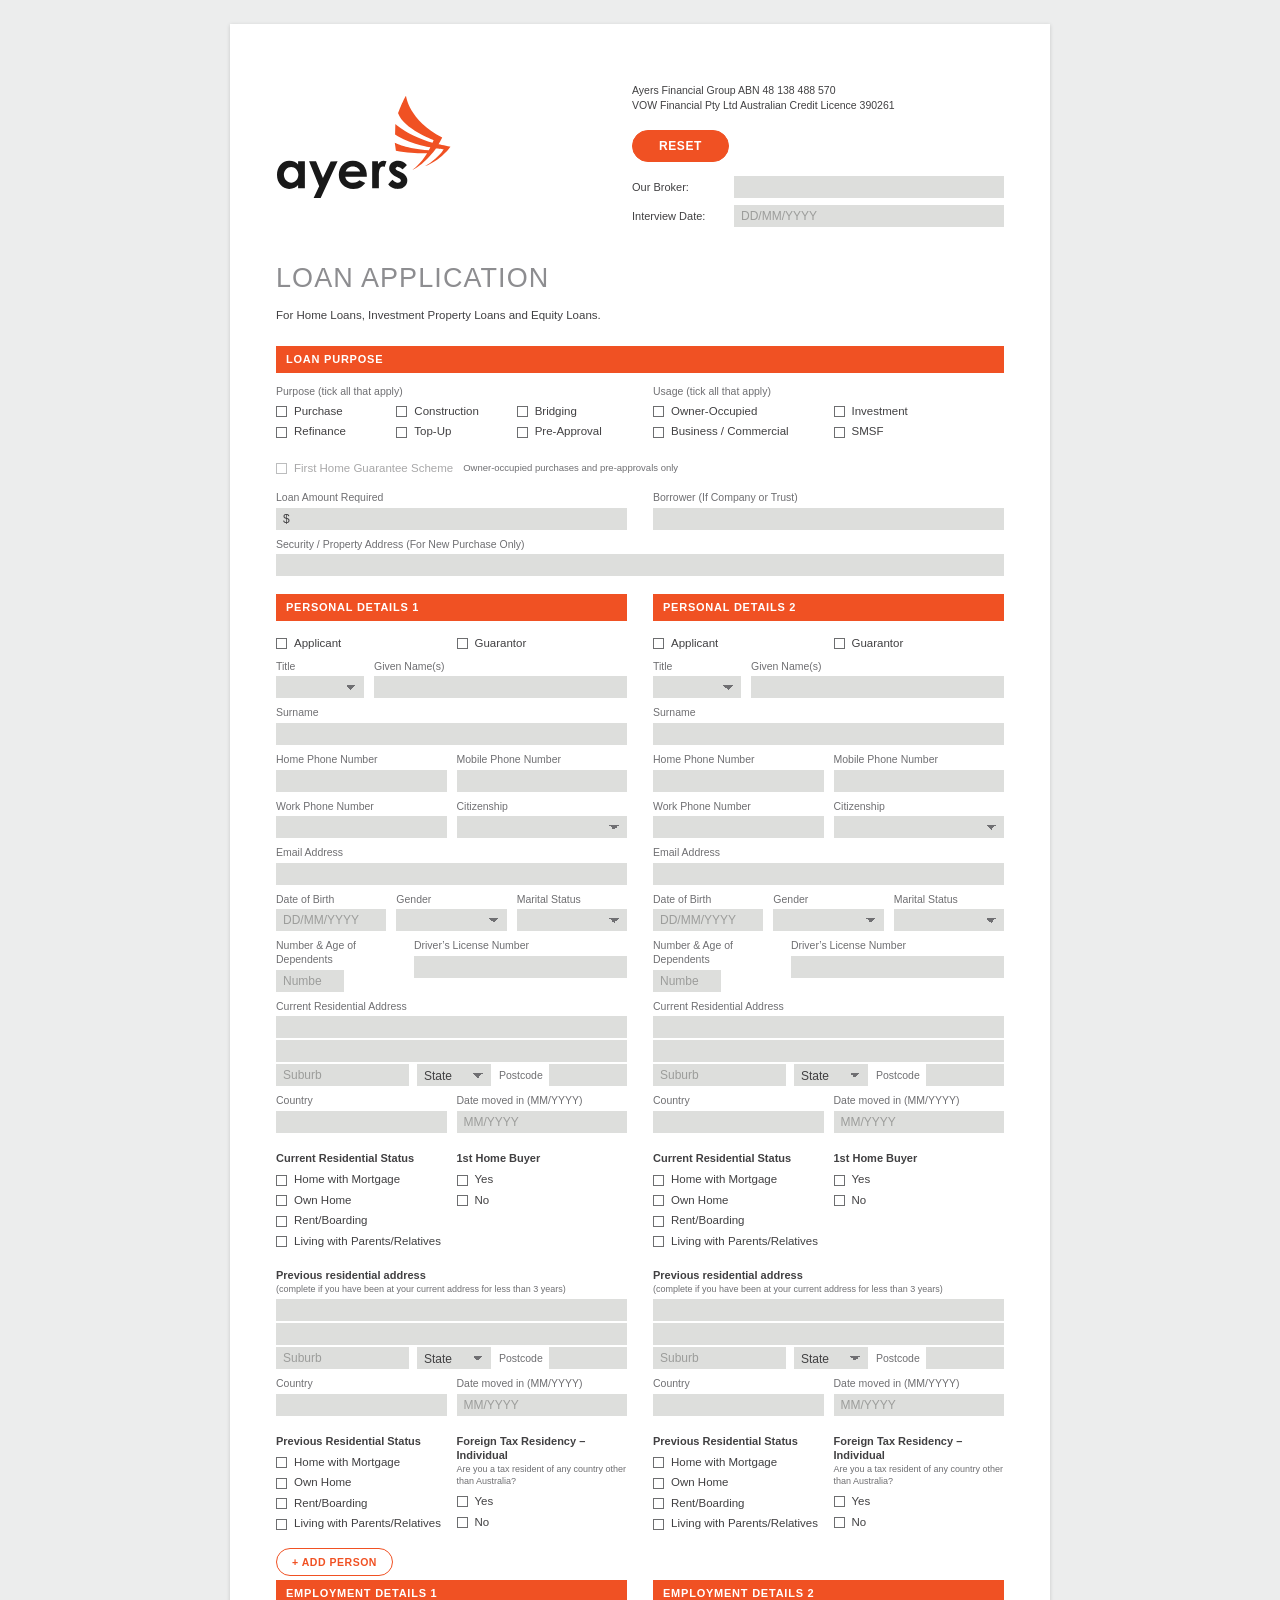
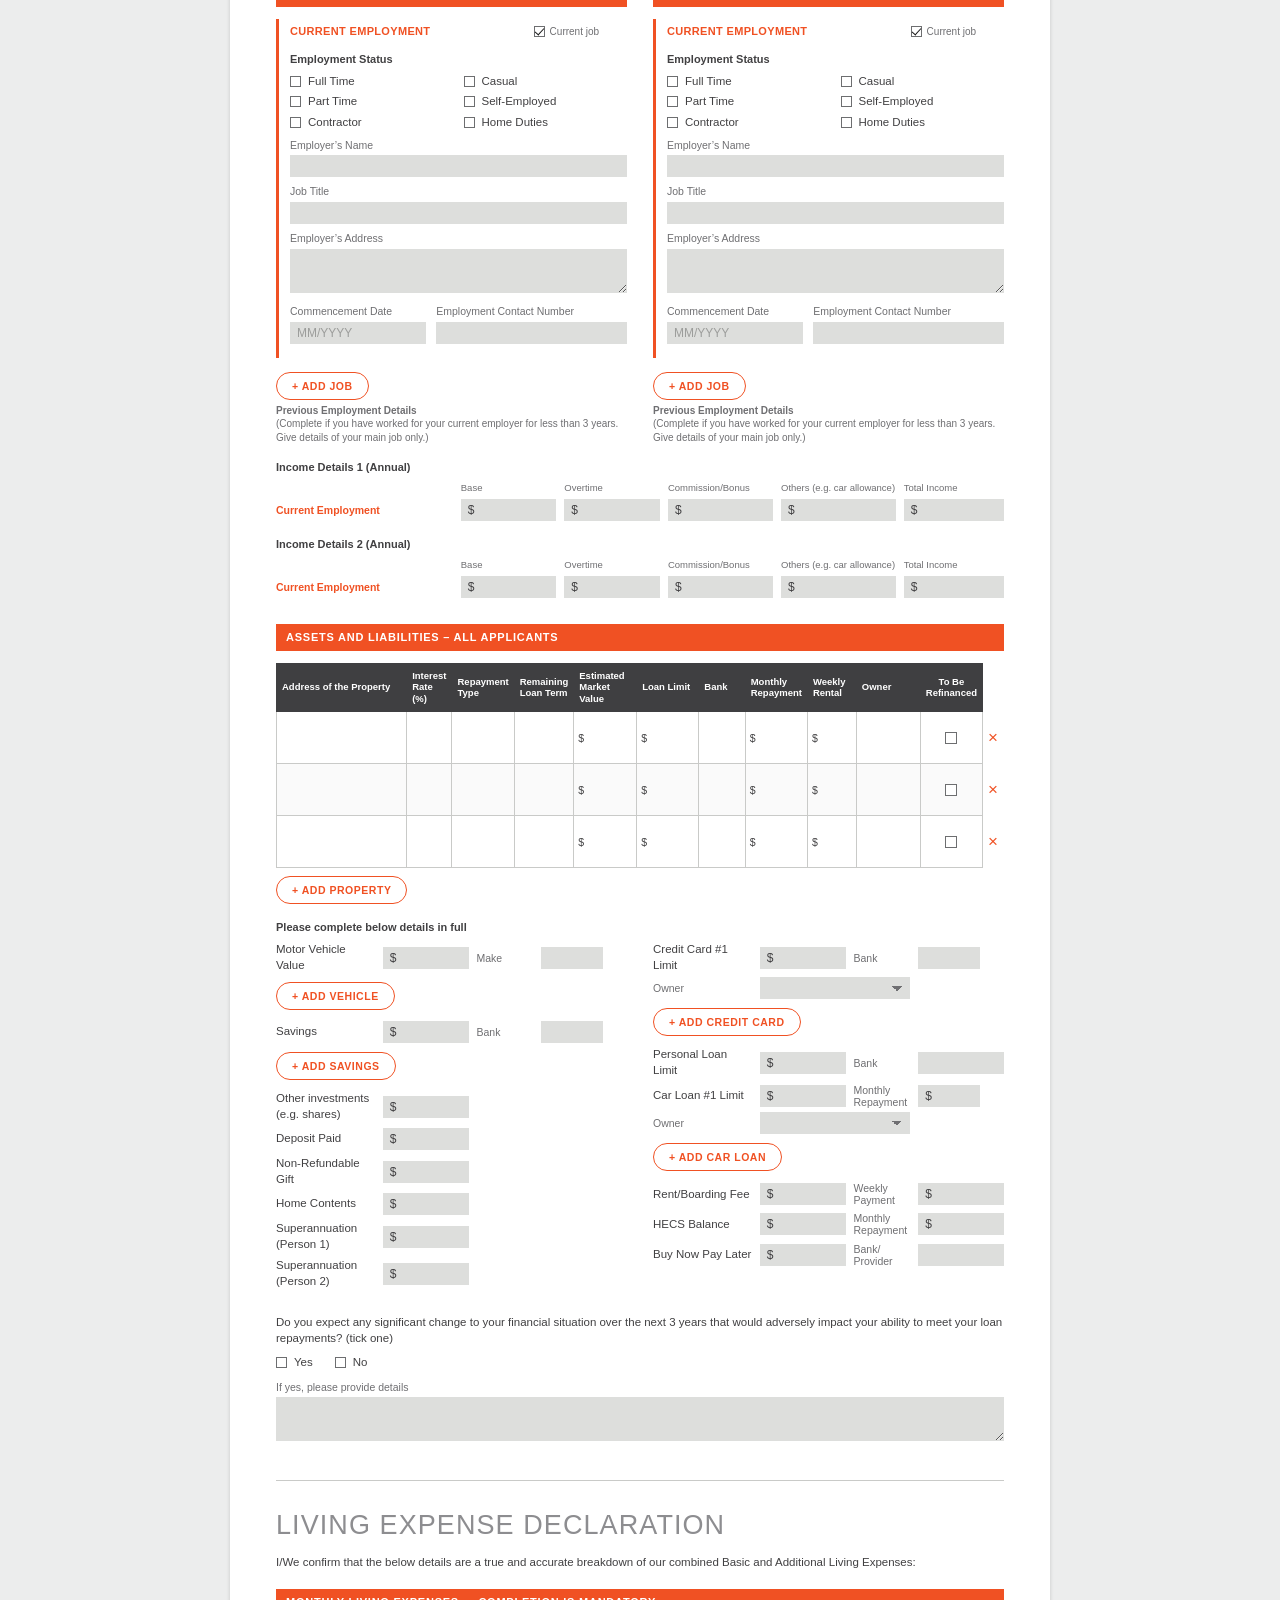
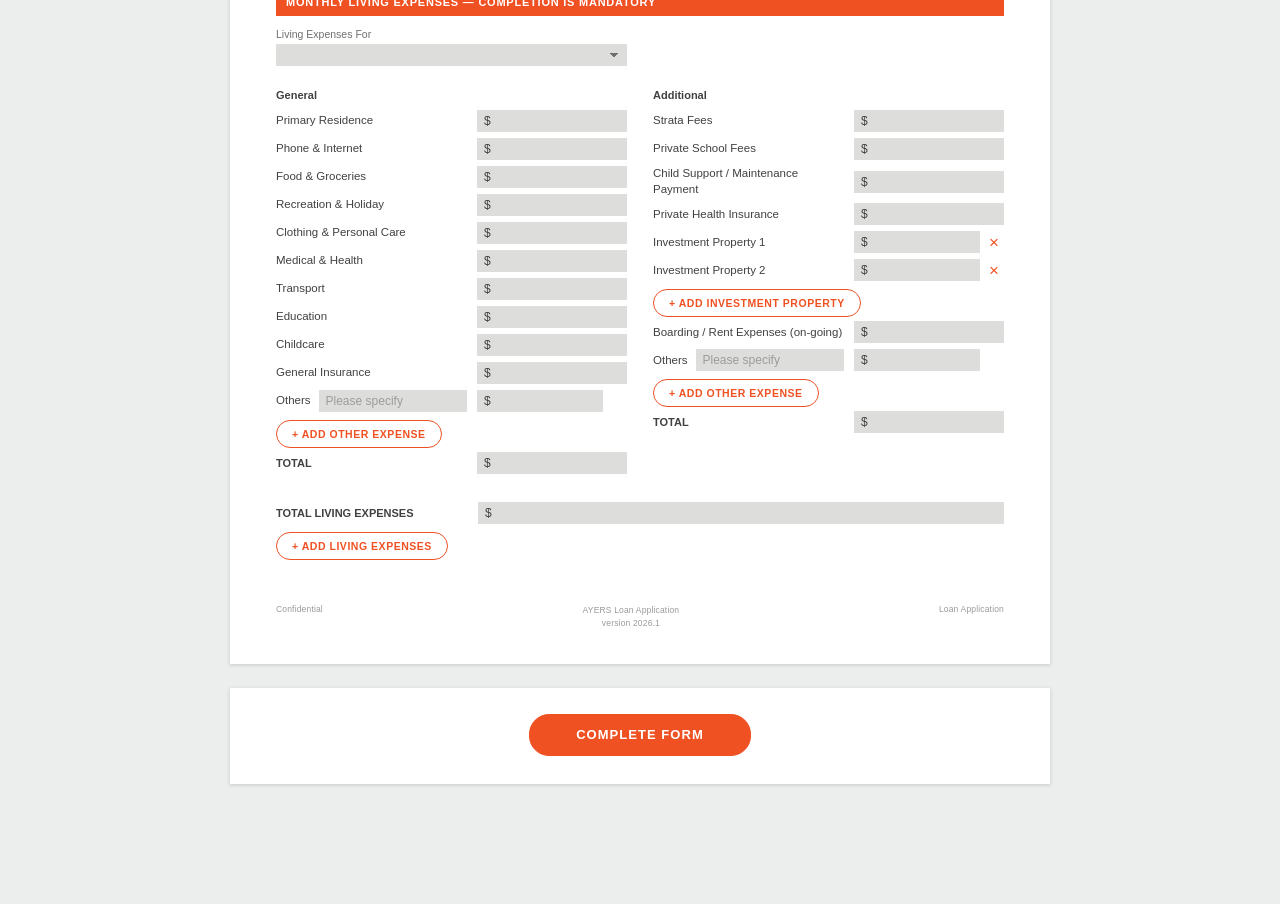
==== commit 6e9c01a7: "Usage is multi-select too A loan can serve more than one use, so Usage goes back to tick boxes along" ====
--- a/ayersform/index.html
+++ b/ayersform/index.html
@@ -54,14 +54,13 @@
       </div>
     </div>
     <div class="field">
-      <label for="loan_usage">Usage</label>
-      <select id="loan_usage" name="loan_usage">
-        <option value=""></option>
-        <option value="Owner-Occupied">Owner-Occupied</option>
-        <option value="Investment">Investment</option>
-        <option value="Business / Commercial">Business / Commercial</option>
-        <option value="SMSF">SMSF</option>
-      </select>
+      <span class="field-label">Usage <span class="lbl-note">(tick all that apply)</span></span>
+      <div class="ticks two purpose-ticks">
+        <label class="tick"><input type="checkbox" name="usage_owner_occupied"> Owner-Occupied</label>
+        <label class="tick"><input type="checkbox" name="usage_investment"> Investment</label>
+        <label class="tick"><input type="checkbox" name="usage_business"> Business / Commercial</label>
+        <label class="tick"><input type="checkbox" name="usage_smsf"> SMSF</label>
+      </div>
     </div>
   </div>
 
@@ -184,6 +183,6 @@
 
 <script src="vendor/pdf-lib.min.js"></script>
 <script src="pdf-export.js?v=80"></script>
-<script src="app.js?v=70"></script>
+<script src="app.js?v=71"></script>
 </body>
 </html>
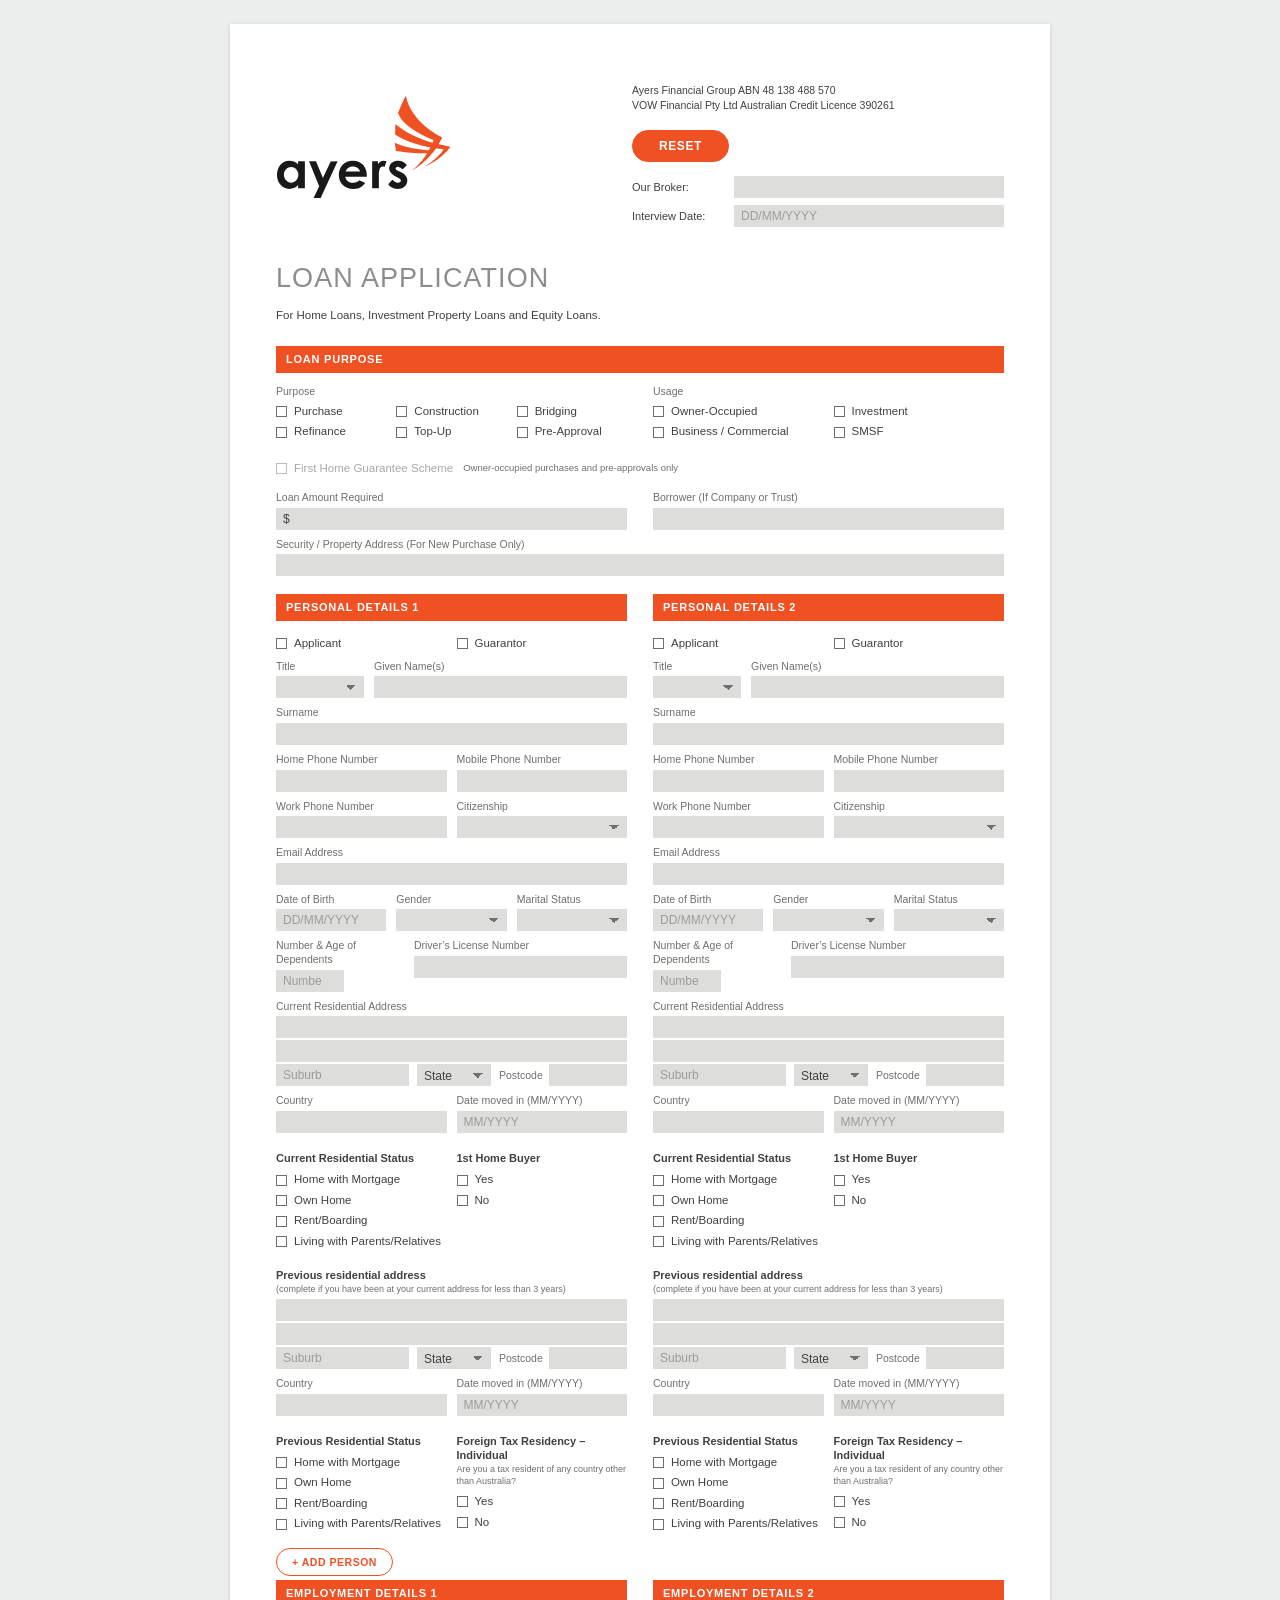
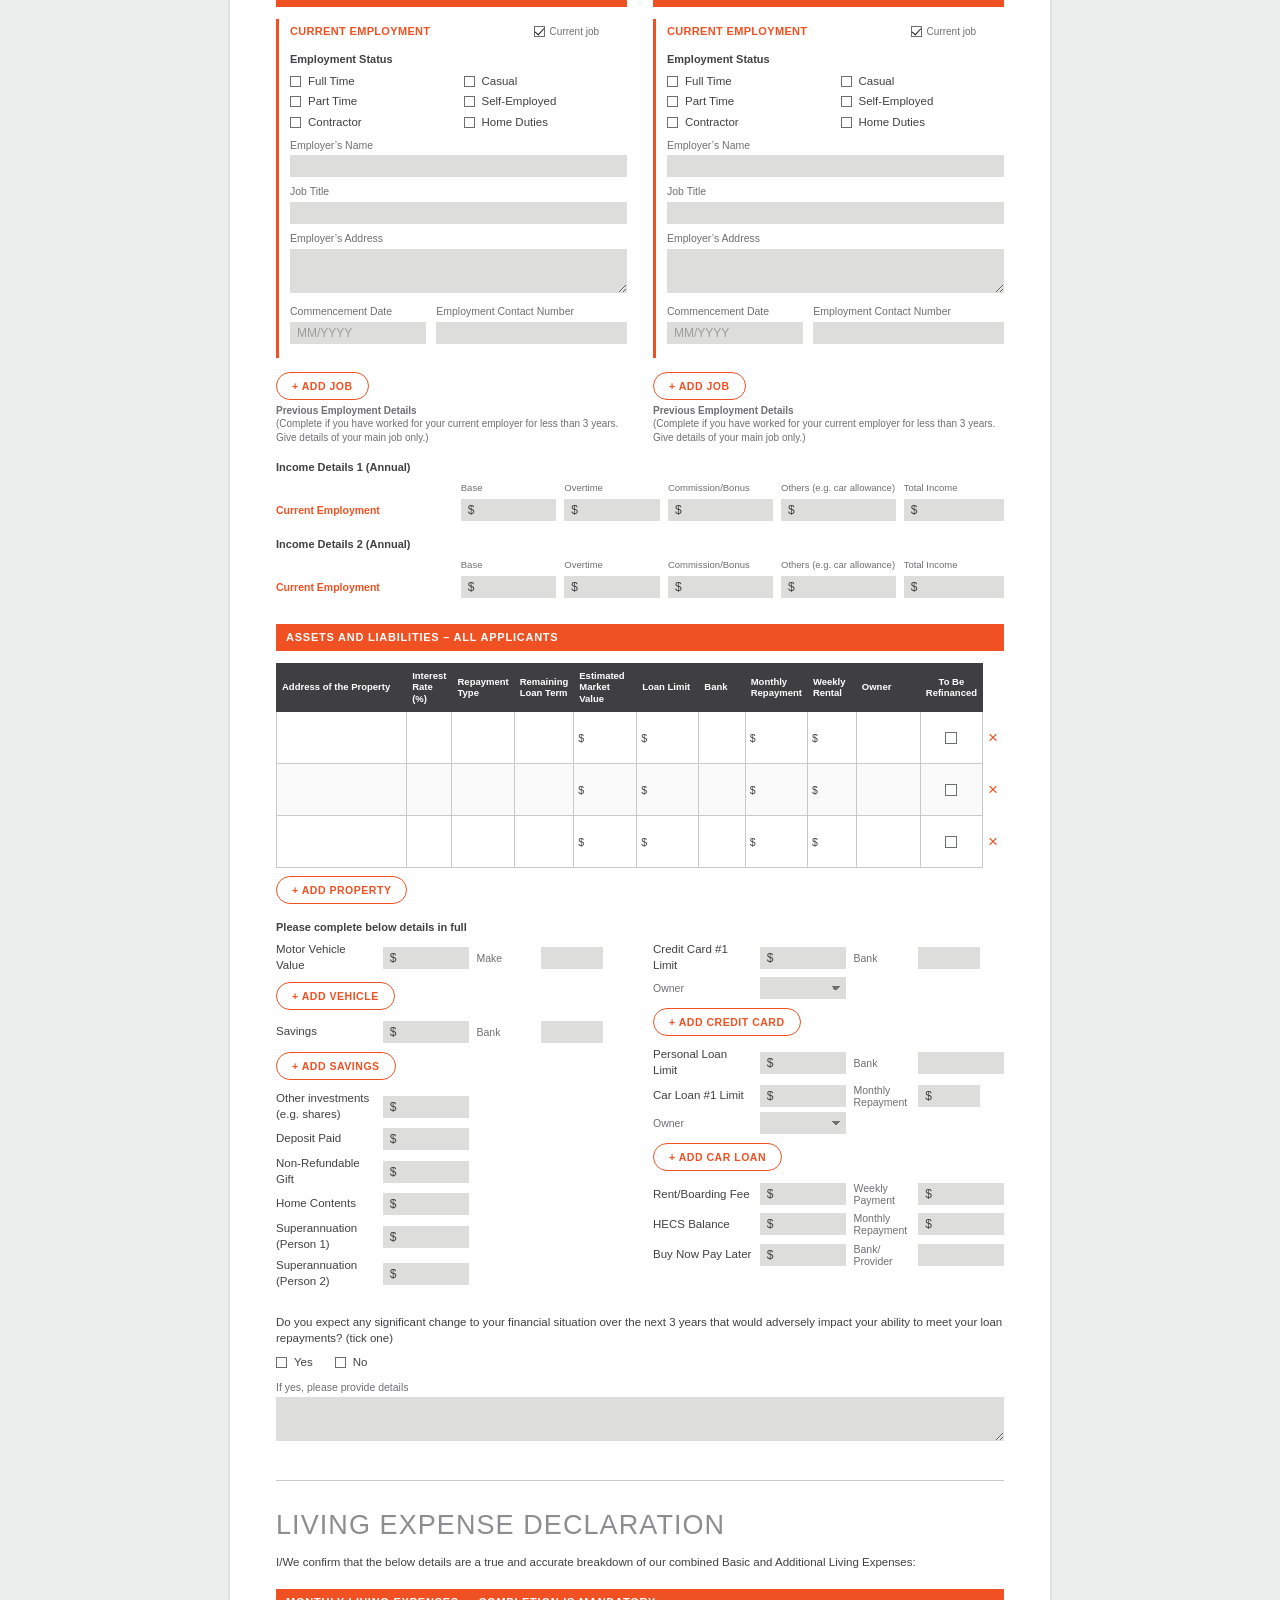
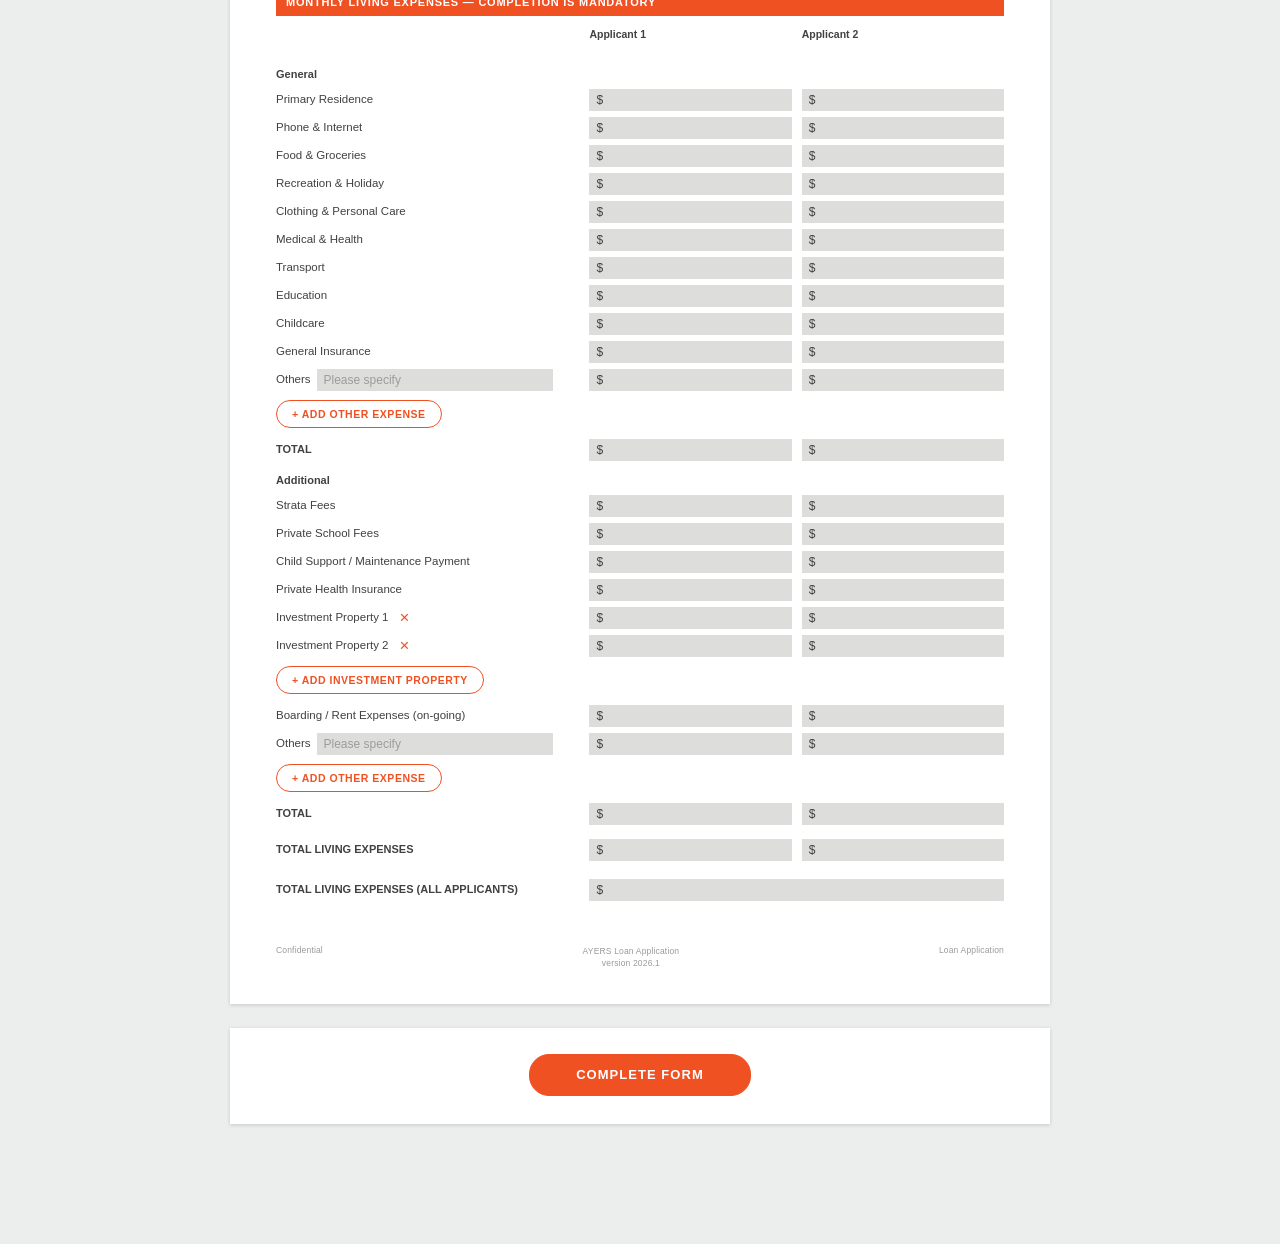
==== commit dfe19f1e: "Living expenses in one column per applicant; tidy owner and purpose Monthly Living Expenses becomes " ====
--- a/ayersform/index.html
+++ b/ayersform/index.html
@@ -8,7 +8,7 @@
 <!-- ?v= is a cache buster. Browsers hold on to styles.css and app.js hard;
      without it an edit can look like it did nothing and the form prints with
      the old layout. Bump this number whenever styles.css or app.js changes. -->
-<link rel="stylesheet" href="styles.css?v=77">
+<link rel="stylesheet" href="styles.css?v=79">
 </head>
 <body>
 
@@ -43,7 +43,7 @@
   <h2 class="bar">Loan Purpose</h2>
   <div class="loan-row">
     <div class="field">
-      <span class="field-label">Purpose <span class="lbl-note">(tick all that apply)</span></span>
+      <span class="field-label">Purpose</span>
       <div class="ticks three purpose-ticks">
         <label class="tick"><input type="checkbox" name="purpose_purchase"> Purchase</label>
         <label class="tick"><input type="checkbox" name="purpose_construction"> Construction</label>
@@ -54,7 +54,7 @@
       </div>
     </div>
     <div class="field">
-      <span class="field-label">Usage <span class="lbl-note">(tick all that apply)</span></span>
+      <span class="field-label">Usage</span>
       <div class="ticks two purpose-ticks">
         <label class="tick"><input type="checkbox" name="usage_owner_occupied"> Owner-Occupied</label>
         <label class="tick"><input type="checkbox" name="usage_investment"> Investment</label>
@@ -160,12 +160,11 @@
     Expenses:
   </p>
 
-  <!-- One block per household or applicant whose expenses are declared
-       separately. Generated by app.js; the first block cannot be removed. -->
-  <div id="living-expense-blocks"></div>
-  <div class="add-row no-print">
-    <button type="button" class="btn" id="btn-add-living-expenses">+ Add living expenses</button>
-  </div>
+  <h2 class="bar">Monthly Living Expenses &mdash; Completion is Mandatory</h2>
+
+  <!-- One amount column per person, generated by app.js and kept in step with
+       the Personal Details list: adding a person adds a column. -->
+  <div class="exp-grid" id="living-expenses"></div>
 
   <div class="sheet-footer">
     <span>Confidential</span>
@@ -182,7 +181,7 @@
 </form>
 
 <script src="vendor/pdf-lib.min.js"></script>
-<script src="pdf-export.js?v=80"></script>
-<script src="app.js?v=71"></script>
+<script src="pdf-export.js?v=81"></script>
+<script src="app.js?v=73"></script>
 </body>
 </html>
--- a/ayersform/styles.css
+++ b/ayersform/styles.css
@@ -362,13 +362,50 @@
 
 /* Credit cards and car loans carry an Owner line under their figures. */
 .pair-row.has-owner { row-gap: 4px; }
-/* "Applicant 2" does not fit the narrow value column beside its arrow, so the
-   owner dropdown takes the value column and the label column after it. */
-.pair-row .owner-select { grid-column: span 2; }
-
-/* Repeatable living expense blocks */
-.le-block + .le-block { margin-top: 30px; }
-.le-for { max-width: calc(50% - 13px); margin-top: 2px; }
+/* The owner dropdown lines up with the Limit field above it. That column is
+   narrow, so the arrow sits closer to the edge to leave "Applicant 2" room. */
+.pair-row .owner-select {
+  padding-left: 7px;
+  padding-right: 15px;
+  font-size: 11.5px;
+  background-position: calc(100% - 10px) 9px, calc(100% - 5px) 9px;
+}
+
+/* ---------- Living expenses: one amount column per person ---------- */
+.exp-grid { --people: 2; }
+.exp-line {
+  display: grid;
+  grid-template-columns: minmax(0, 1.5fr) repeat(var(--people), minmax(0, 1fr));
+  align-items: center;
+  gap: 0 10px;
+  margin-bottom: 6px;
+}
+.exp-label { display: flex; align-items: center; gap: 6px; min-width: 0; }
+.exp-label label { font-size: 11.5px; color: var(--ink); white-space: nowrap; }
+.exp-label .exp-detail { flex: 1; min-width: 0; }
+.exp-head { margin: 12px 0 2px; align-items: end; }
+.exp-col-head { min-width: 0; font-size: 10.5px; font-weight: 700; color: var(--ink); line-height: 1.3; }
+.exp-col-head .exp-name {
+  display: block;
+  font-weight: 400;
+  color: var(--label);
+  overflow: hidden;
+  text-overflow: ellipsis;
+  white-space: nowrap;
+}
+.exp-section { margin-top: 12px; }
+.exp-line.is-total .exp-label label { font-weight: 700; text-transform: uppercase; font-size: 11px; }
+.exp-line.is-grand { margin-top: 14px; }
+.exp-grid .add-row .btn-sm { margin: 1px 0 7px; }
+.exp-combined {
+  display: grid;
+  grid-template-columns: minmax(0, 1.5fr) repeat(var(--people), minmax(0, 1fr));
+  align-items: center;
+  gap: 0 10px;
+  margin-top: 18px;
+}
+.exp-combined .money { grid-column: 2 / -1; }
+.exp-combined label { font-weight: 700; text-transform: uppercase; font-size: 11px; color: var(--ink); }
 
 .tick {
   display: flex;
@@ -805,7 +842,7 @@
   .tick-group-label .note, .subhead .note { font-size: 8px; }
   .subhead { margin: 6px 0 3px; }
   .card { margin-bottom: 7px; padding-bottom: 1px; }
-  .exp-row, .pair-row { margin-bottom: 2px; }
+  .exp-row, .exp-line, .pair-row { margin-bottom: 2px; }
   .doc-title { font-size: 18px; margin-bottom: 5px; }
   .doc-intro { font-size: 10px; margin-bottom: 8px; }
   .section-gap { margin-top: 9px; }
@@ -844,7 +881,7 @@
   .bar, table.grid th, .card.is-current { -webkit-print-color-adjust: exact; print-color-adjust: exact; }
 
   /* Don't split a record across a page boundary. */
-  .card, .exp-row, .pair-row, .field { break-inside: avoid; page-break-inside: avoid; }
+  .card, .exp-row, .exp-line, .exp-combined, .pair-row, .field { break-inside: avoid; page-break-inside: avoid; }
   .person-head { break-after: avoid; page-break-after: avoid; }
   table.grid tr { break-inside: avoid; page-break-inside: avoid; }
   table.grid thead { display: table-header-group; }   /* repeat header on overflow */
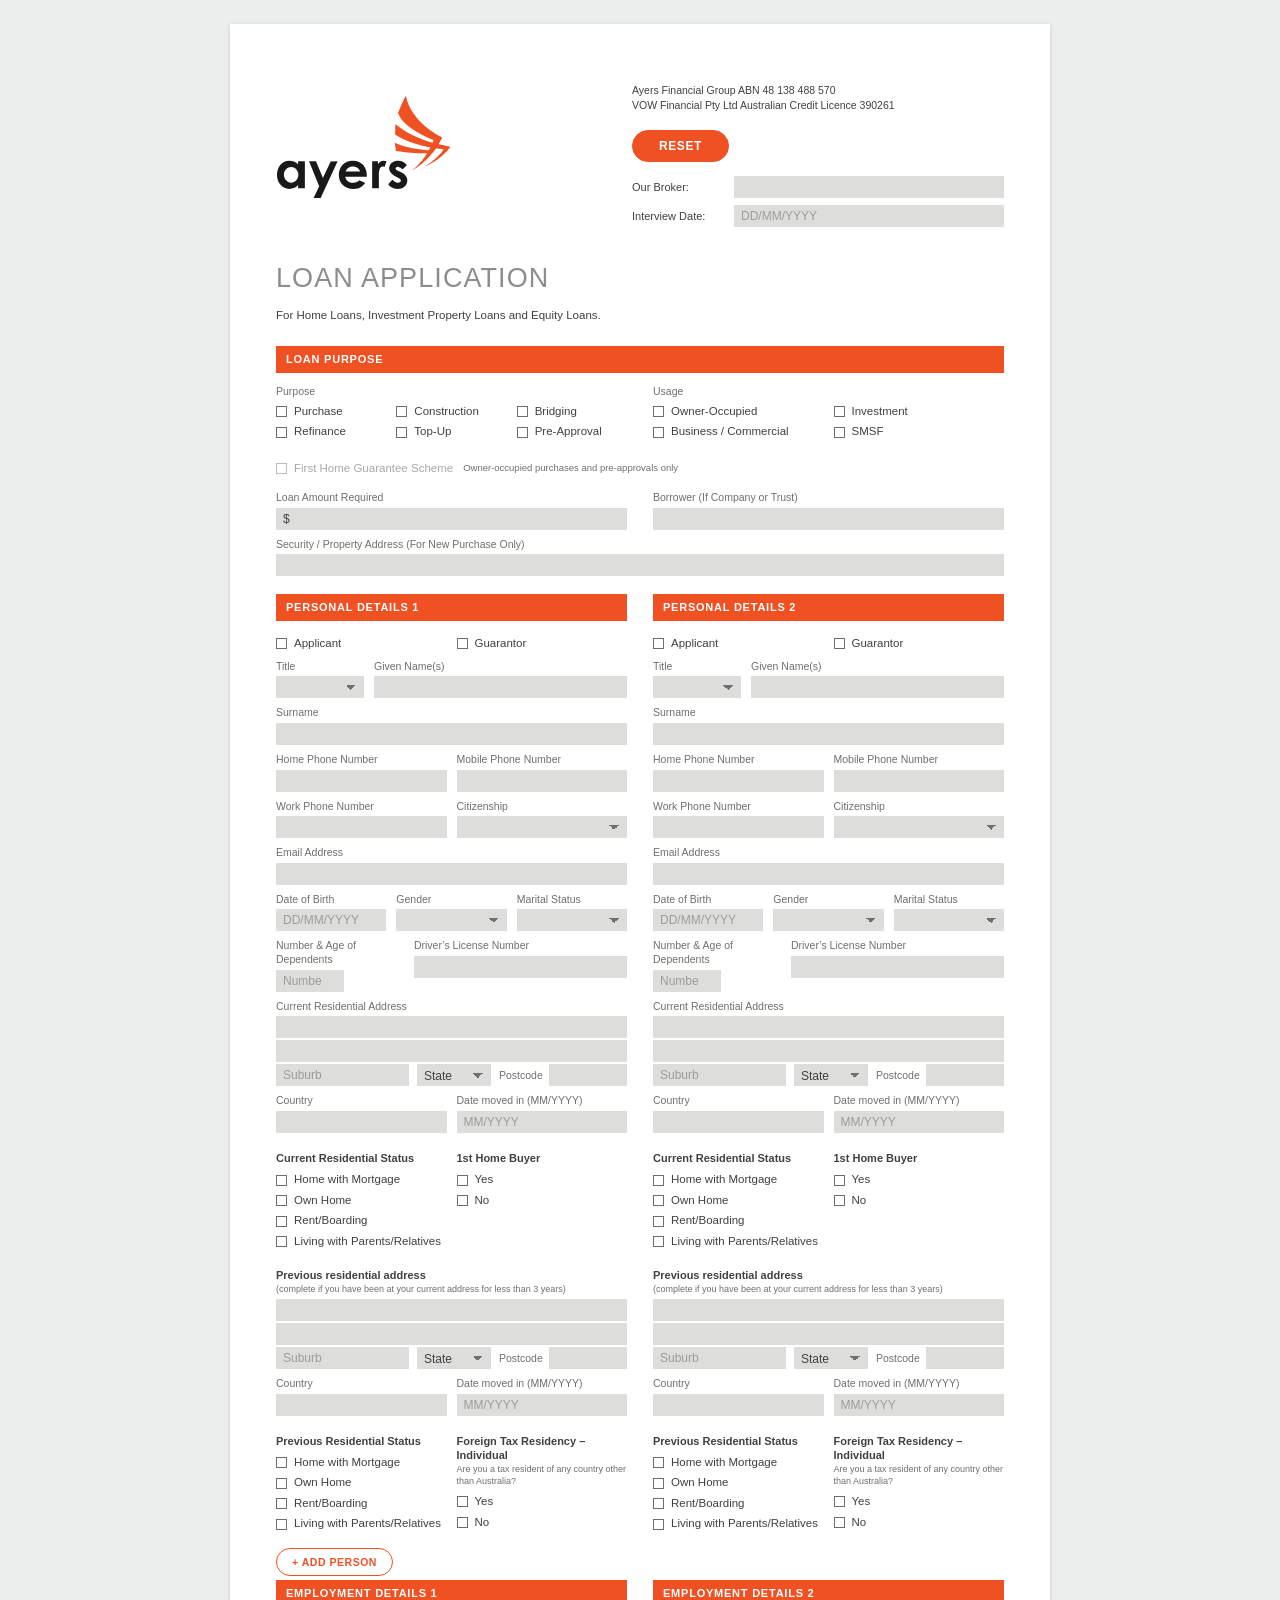
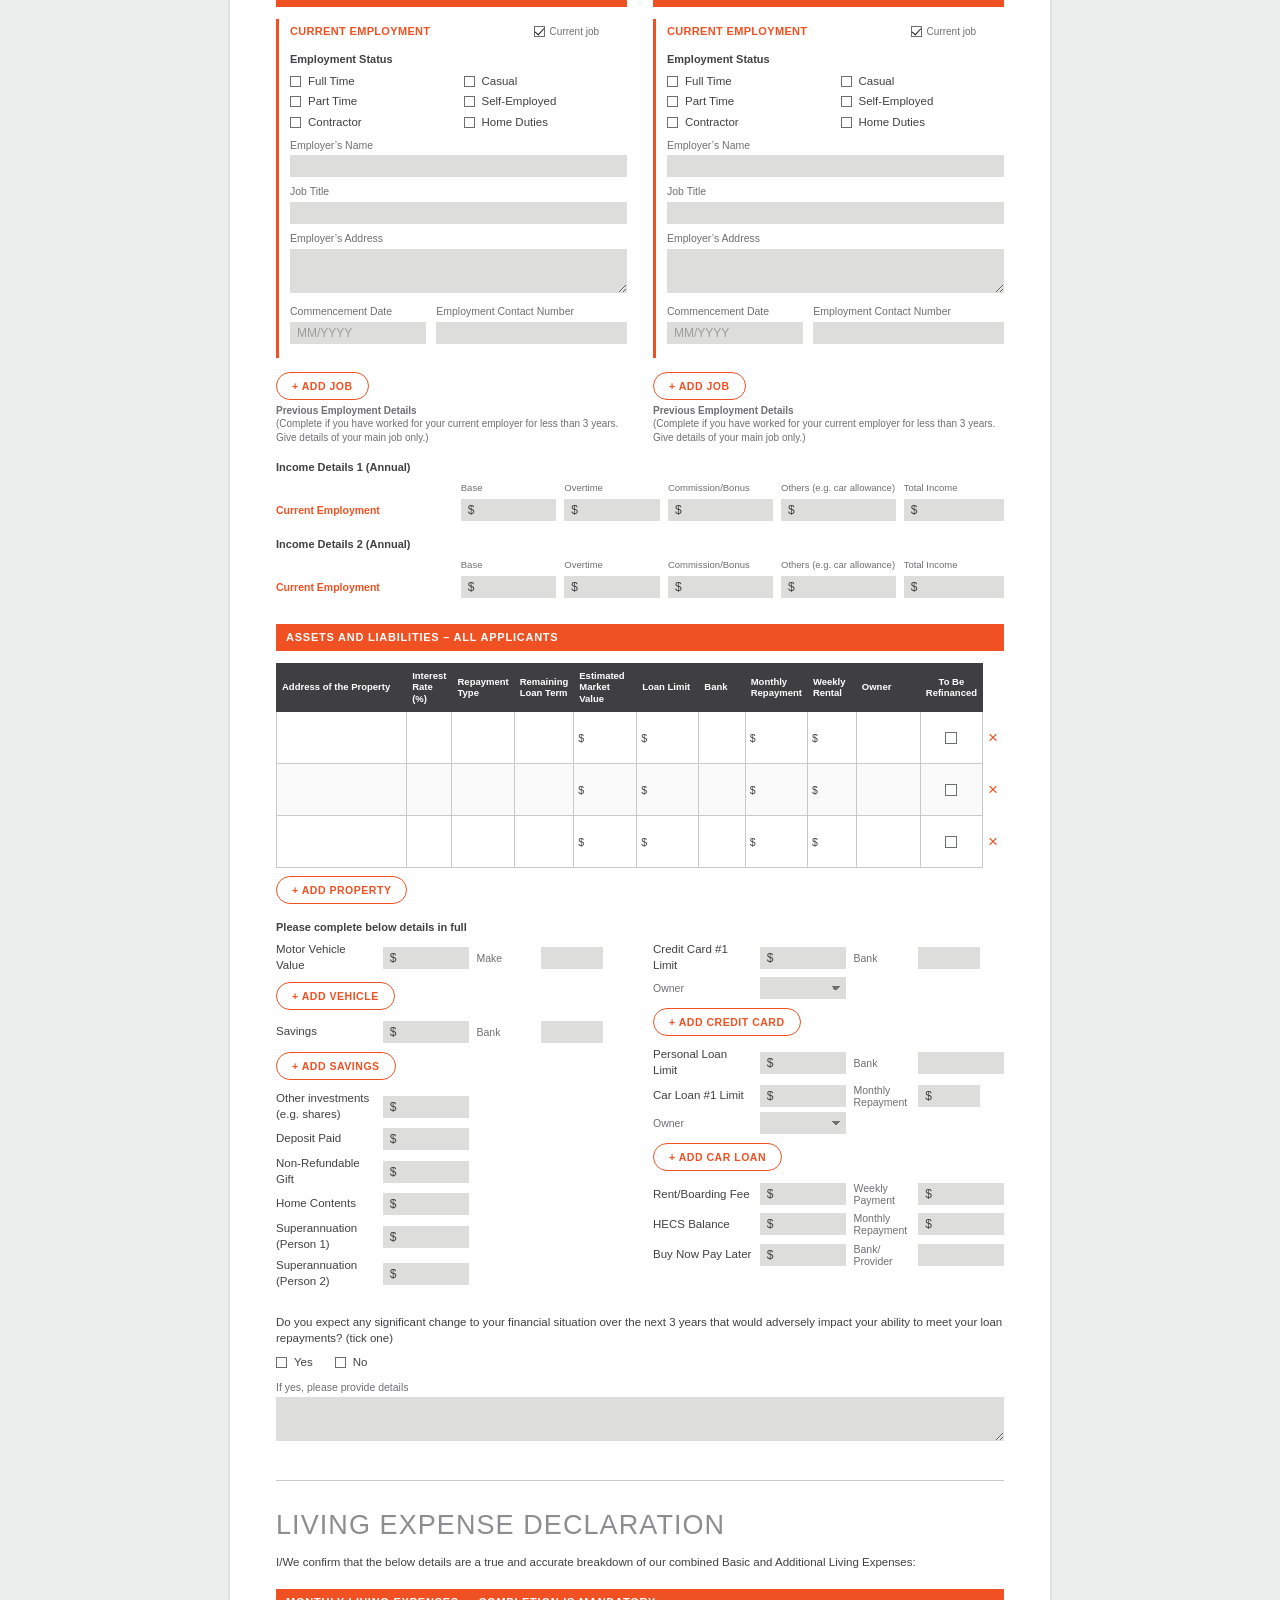
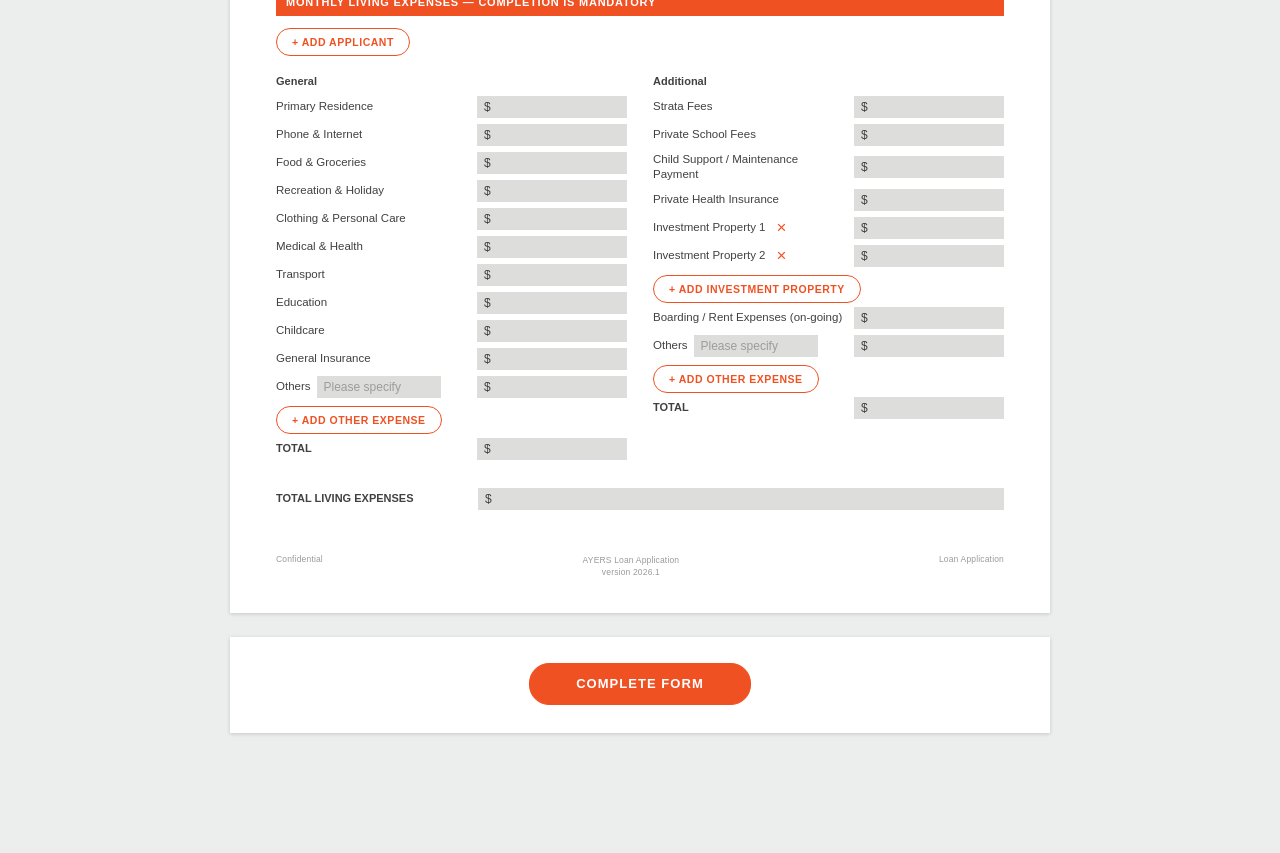
==== commit 5cea9ea5: "Living expenses back to the side-by-side layout, columns on demand The per-person table made the sec" ====
--- a/ayersform/index.html
+++ b/ayersform/index.html
@@ -8,7 +8,7 @@
 <!-- ?v= is a cache buster. Browsers hold on to styles.css and app.js hard;
      without it an edit can look like it did nothing and the form prints with
      the old layout. Bump this number whenever styles.css or app.js changes. -->
-<link rel="stylesheet" href="styles.css?v=79">
+<link rel="stylesheet" href="styles.css?v=81">
 </head>
 <body>
 
@@ -162,9 +162,12 @@
 
   <h2 class="bar">Monthly Living Expenses &mdash; Completion is Mandatory</h2>
 
-  <!-- One amount column per person, generated by app.js and kept in step with
-       the Personal Details list: adding a person adds a column. -->
-  <div class="exp-grid" id="living-expenses"></div>
+  <!-- General beside Additional, one amount column to start. "+ Add applicant"
+       adds a column per applicant; generated by app.js. -->
+  <div class="add-row no-print exp-add-column">
+    <button type="button" class="btn" id="btn-add-exp-column">+ Add applicant</button>
+  </div>
+  <div class="exp-grid" id="living-expenses" data-cols="1"></div>
 
   <div class="sheet-footer">
     <span>Confidential</span>
@@ -181,7 +184,7 @@
 </form>
 
 <script src="vendor/pdf-lib.min.js"></script>
-<script src="pdf-export.js?v=81"></script>
-<script src="app.js?v=73"></script>
+<script src="pdf-export.js?v=82"></script>
+<script src="app.js?v=74"></script>
 </body>
 </html>
--- a/ayersform/styles.css
+++ b/ayersform/styles.css
@@ -371,20 +371,31 @@
   background-position: calc(100% - 10px) 9px, calc(100% - 5px) 9px;
 }
 
-/* ---------- Living expenses: one amount column per person ---------- */
-.exp-grid { --people: 2; }
+/* ---------- Living expenses ----------
+   General beside Additional, as on paper. Each row is a label then one amount
+   per applicant column; with a single column it is the original 150px box. */
+.exp-grid { --cols: 1; --amount-w: 150px; }
+.exp-grid[data-cols="2"] { --amount-w: 96px; }
+.exp-grid[data-cols="3"] { --amount-w: 72px; }
 .exp-line {
   display: grid;
-  grid-template-columns: minmax(0, 1.5fr) repeat(var(--people), minmax(0, 1fr));
+  grid-template-columns: minmax(0, 1fr) repeat(var(--cols), var(--amount-w));
   align-items: center;
   gap: 0 10px;
   margin-bottom: 6px;
 }
+.exp-grid[data-cols="2"] .exp-line,
+.exp-grid[data-cols="3"] .exp-line { gap: 0 6px; }
+.exp-grid[data-cols="3"] .exp-cell input { font-size: 11px; padding-left: 15px; }
+.exp-grid[data-cols="3"] .exp-cell > span { font-size: 11px; left: 6px; }
 .exp-label { display: flex; align-items: center; gap: 6px; min-width: 0; }
-.exp-label label { font-size: 11.5px; color: var(--ink); white-space: nowrap; }
+.exp-label label { font-size: 11.5px; color: var(--ink); }
 .exp-label .exp-detail { flex: 1; min-width: 0; }
-.exp-head { margin: 12px 0 2px; align-items: end; }
-.exp-col-head { min-width: 0; font-size: 10.5px; font-weight: 700; color: var(--ink); line-height: 1.3; }
+.exp-line.is-total .exp-label label { font-weight: 700; text-transform: uppercase; font-size: 11px; }
+.exp-head { align-items: end; margin-bottom: 7px; }
+.exp-head .subhead { margin: 14px 0 0; }
+.exp-col-head { position: relative; min-width: 0; font-size: 10px; font-weight: 700; color: var(--ink); line-height: 1.25; }
+.exp-col-head .exp-applicant { display: block; padding-right: 14px; }
 .exp-col-head .exp-name {
   display: block;
   font-weight: 400;
@@ -393,19 +404,24 @@
   text-overflow: ellipsis;
   white-space: nowrap;
 }
-.exp-section { margin-top: 12px; }
-.exp-line.is-total .exp-label label { font-weight: 700; text-transform: uppercase; font-size: 11px; }
-.exp-line.is-grand { margin-top: 14px; }
-.exp-grid .add-row .btn-sm { margin: 1px 0 7px; }
+.exp-col-head .btn-remove { position: absolute; top: -3px; right: -2px; font-size: 15px; padding: 0 2px; }
+.exp-add-column { margin-top: 8px; }
+
+/* Per-applicant totals under both columns — only once there are two or more. */
+.exp-grid .exp-line.exp-summary { grid-template-columns: 250px repeat(var(--cols), minmax(0, 1fr)); gap: 0 12px; }
+.exp-head.exp-summary { margin: 22px 0 4px; }
+.exp-grid[data-cols="1"] .exp-col-head,
+.exp-grid[data-cols="1"] .exp-summary { display: none; }
+
 .exp-combined {
   display: grid;
-  grid-template-columns: minmax(0, 1.5fr) repeat(var(--people), minmax(0, 1fr));
-  align-items: center;
-  gap: 0 10px;
-  margin-top: 18px;
-}
-.exp-combined .money { grid-column: 2 / -1; }
-.exp-combined label { font-weight: 700; text-transform: uppercase; font-size: 11px; color: var(--ink); }
+  grid-template-columns: 190px 1fr;
+  align-items: center;
+  gap: 12px;
+  margin-top: 22px;
+}
+.exp-grid:not([data-cols="1"]) .exp-combined { margin-top: 10px; grid-template-columns: 250px 1fr; }
+.exp-combined .field-label { font-size: 11px; font-weight: 700; text-transform: uppercase; color: var(--ink); margin: 0; }
 
 .tick {
   display: flex;
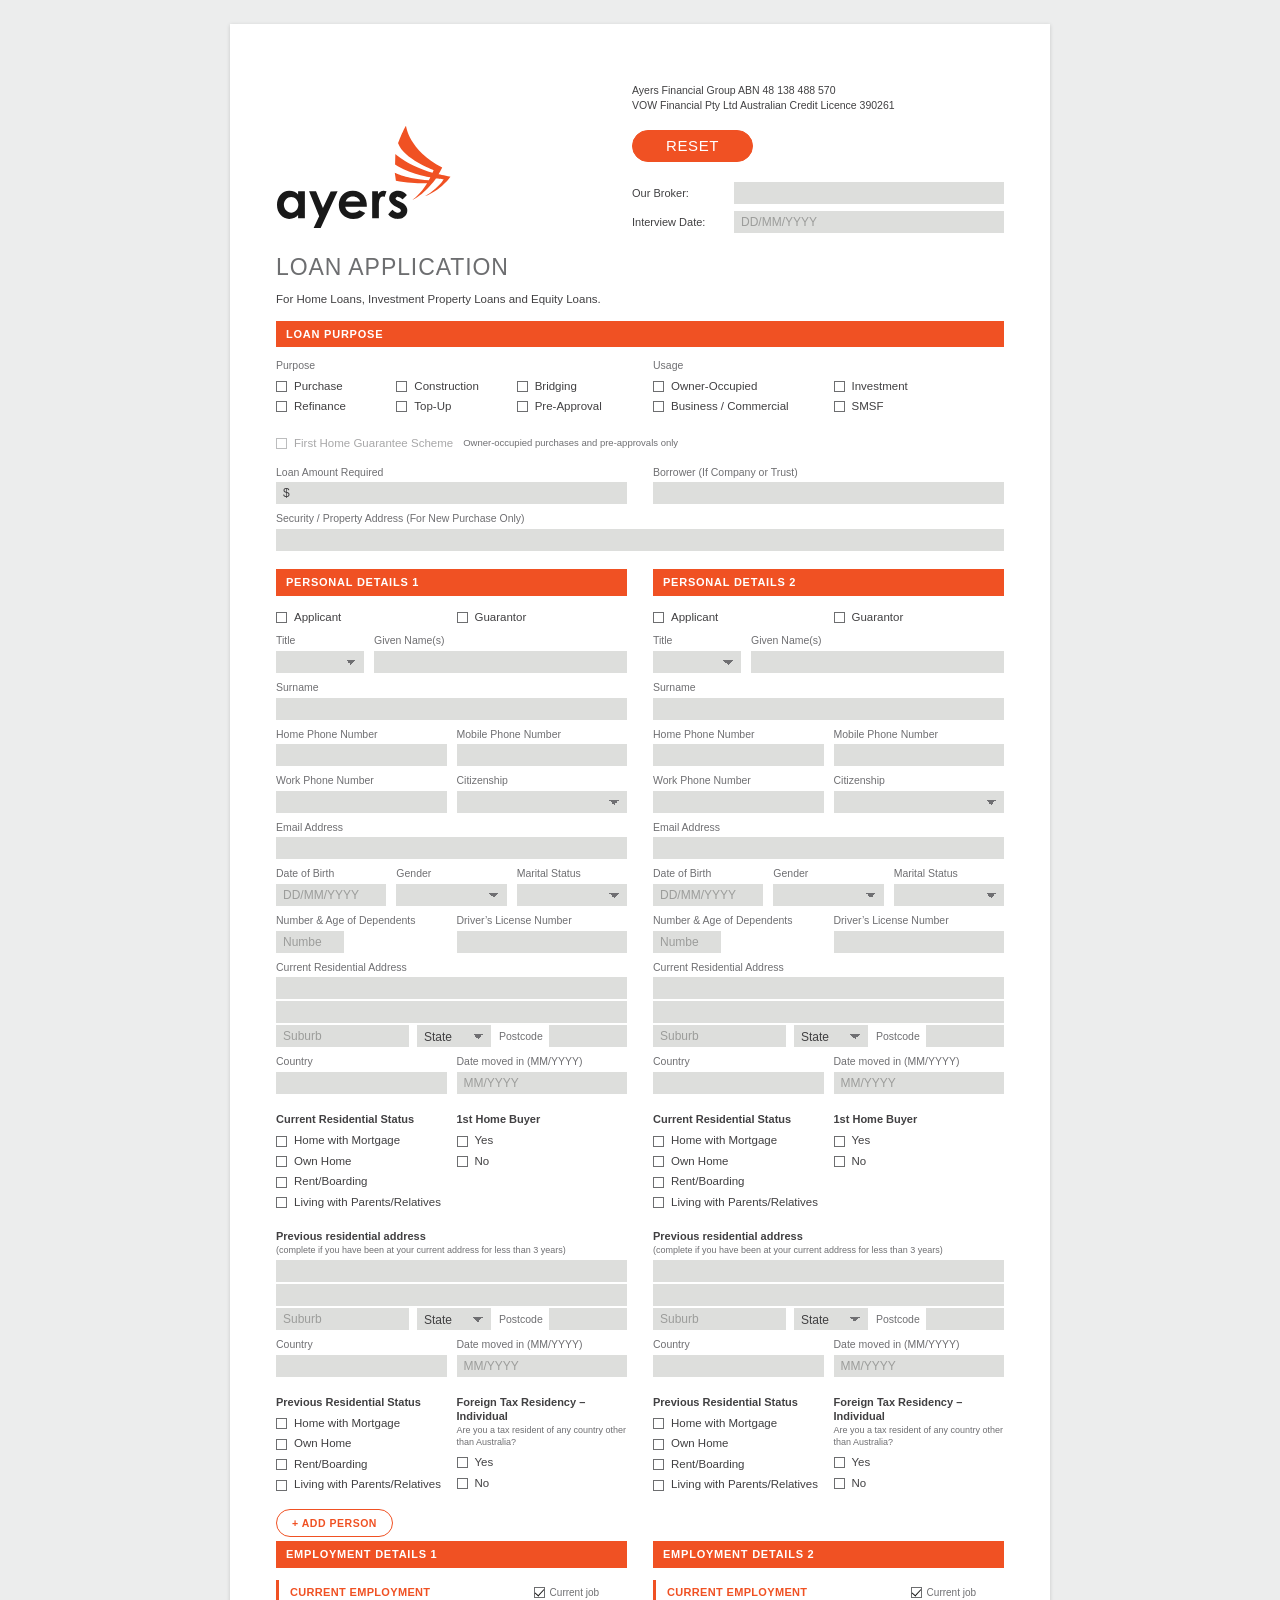
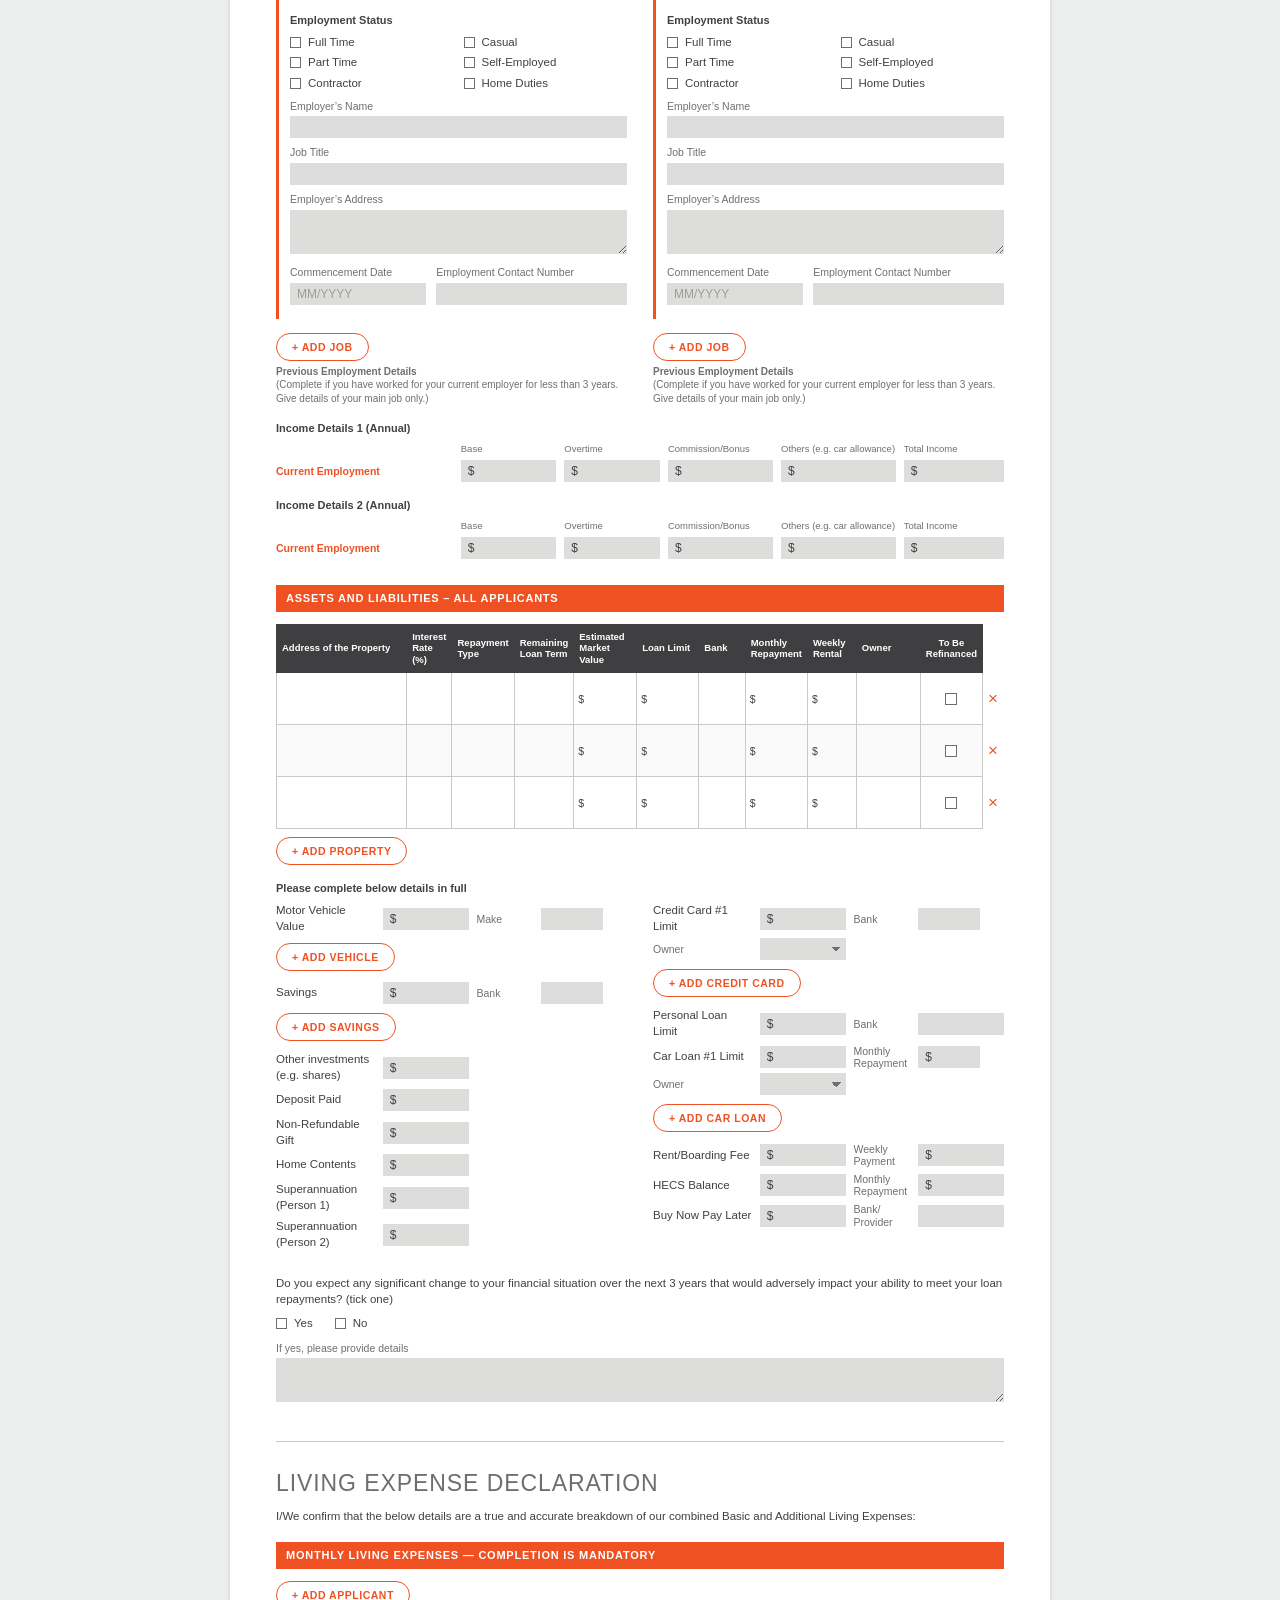
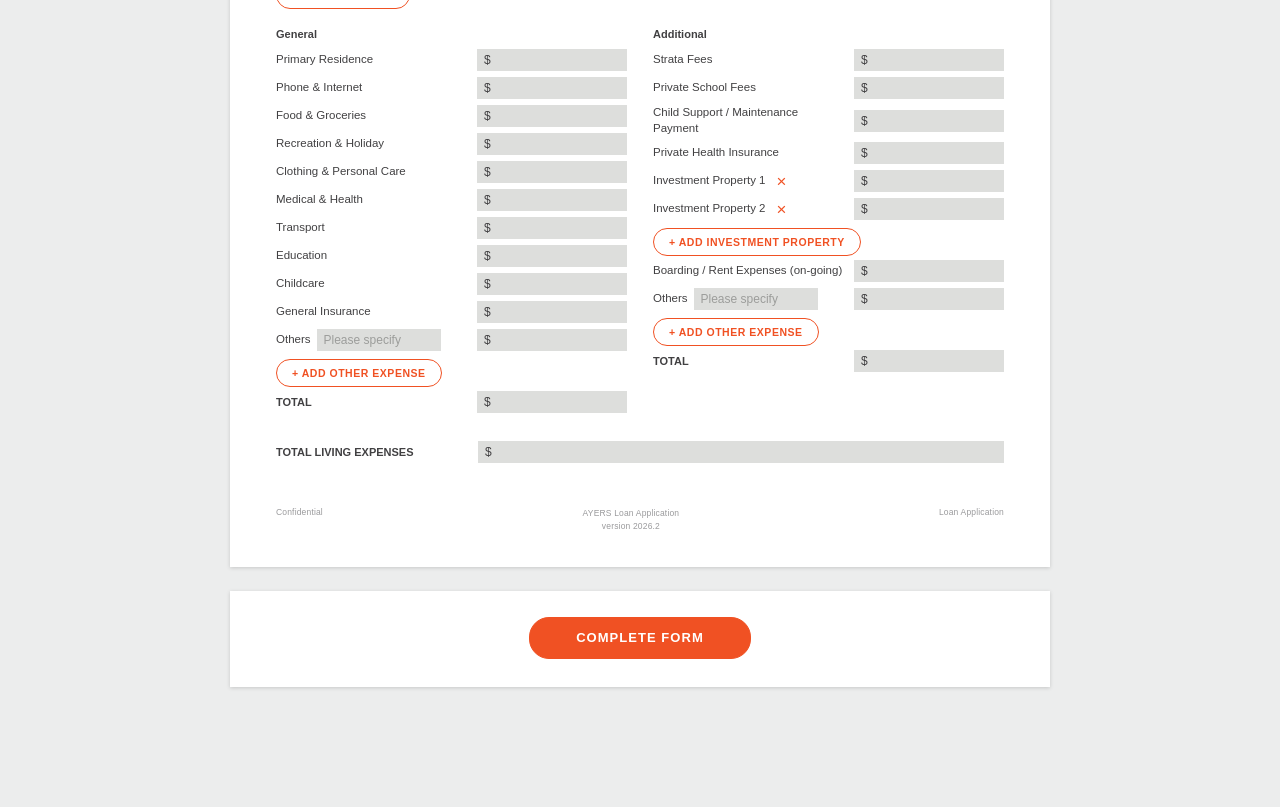
==== commit ceb6d505: "Version 2026.2: PDF laid out like the printed form Pages now break cleanly: never through a field, t" ====
--- a/ayersform/index.html
+++ b/ayersform/index.html
@@ -8,7 +8,7 @@
 <!-- ?v= is a cache buster. Browsers hold on to styles.css and app.js hard;
      without it an edit can look like it did nothing and the form prints with
      the old layout. Bump this number whenever styles.css or app.js changes. -->
-<link rel="stylesheet" href="styles.css?v=81">
+<link rel="stylesheet" href="styles.css?v=84">
 </head>
 <body>
 
@@ -24,7 +24,7 @@
         Ayers Financial Group ABN 48 138 488 570<br>
         VOW Financial Pty Ltd Australian Credit Licence 390261
       </p>
-      <button type="button" class="btn solid btn-reset no-print" id="btn-reset">Reset</button>
+      <button type="button" class="btn solid btn-reset no-print pdf-show" id="btn-reset">Reset</button>
       <div class="broker-line">
         <label for="broker">Our Broker:</label>
         <input type="text" id="broker" name="broker">
@@ -154,7 +154,12 @@
 
 
 
-  <h1 class="doc-title section-break">Living Expense Declaration</h1>
+  <!-- The declaration starts its own page in the PDF, headed with the logo as
+       on the paper form. The logo is shown only in the PDF. -->
+  <div class="section-break" data-pdf-break-before>
+    <img class="logo pdf-only decl-logo" src="assets/ayers-logo.svg" alt="Ayers">
+    <h1 class="doc-title">Living Expense Declaration</h1>
+  </div>
   <p class="decl-confirm">
     I/We confirm that the below details are a true and accurate breakdown of our combined Basic and Additional Living
     Expenses:
@@ -171,7 +176,7 @@
 
   <div class="sheet-footer">
     <span>Confidential</span>
-    <span class="mid">AYERS Loan Application<br>version 2026.1</span>
+    <span class="mid">AYERS Loan Application<br>version 2026.2</span>
     <span>Loan Application</span>
   </div>
 </section>
@@ -184,7 +189,7 @@
 </form>
 
 <script src="vendor/pdf-lib.min.js"></script>
-<script src="pdf-export.js?v=82"></script>
-<script src="app.js?v=74"></script>
+<script src="pdf-export.js?v=86"></script>
+<script src="app.js?v=76"></script>
 </body>
 </html>
--- a/ayersform/styles.css
+++ b/ayersform/styles.css
@@ -61,11 +61,13 @@
   justify-content: space-between;
   align-items: flex-start;
   gap: 30px;
-  margin-bottom: 26px;
+  margin-bottom: 12px;
 }
 
 .logo { width: 176px; height: auto; display: block; }
-.masthead .logo { margin-top: 26px; }
+/* Logo sits level with the bottom of the right-hand block (the Interview Date
+   line), as on the printed form. */
+.masthead .logo { margin-top: 0; margin-bottom: 10px; align-self: flex-end; }
 
 .masthead-right { flex: 1; max-width: 372px; padding-top: 4px; }
 
@@ -87,15 +89,15 @@
 .broker-line label { font-size: 11px; color: var(--ink); }
 
 .doc-title {
-  font-size: 27px;
+  font-size: 23px;
   font-weight: 300;
   letter-spacing: .04em;
-  color: #8d8d90;
-  margin: 0 0 12px;
+  color: #6d6e70;
+  margin: 0 0 9px;
   text-transform: uppercase;
 }
 
-.doc-intro { font-size: 11.5px; color: var(--ink); margin: 0 0 22px; }
+.doc-intro { font-size: 11.5px; color: var(--ink); margin: 0 0 13px; }
 
 /* ---------- Section bars ---------- */
 
@@ -190,7 +192,7 @@
 .row.r-2 { grid-template-columns: 1fr 1fr; }
 .row.r-3 { grid-template-columns: 1fr 1fr 1fr; }
 .row.r-title { grid-template-columns: 88px 1fr; }
-.row.r-dep { grid-template-columns: 0.75fr 1.25fr; }
+.row.r-dep { grid-template-columns: 1fr 1fr; }
 
 .dependent-inputs {
   display: grid;
@@ -355,6 +357,10 @@
 .scheme-note { font-size: 9.5px; color: var(--label); }
 .tick.is-locked { opacity: 0.45; cursor: not-allowed; }
 .tick.is-locked input { cursor: not-allowed; }
+
+/* Shown only in the generated PDF (see pdf-export.js). */
+.pdf-only { display: none; }
+.decl-logo { margin: 0 0 22px; }
 
 /* Purpose allows several ticks; keep the grid tight under its label. */
 .purpose-ticks { margin: 0; }
@@ -659,7 +665,8 @@
 
 .btn:focus-visible { outline: 2px solid var(--orange); outline-offset: 2px; }
 
-.btn-reset { height: 32px; padding: 0 26px; font-size: 12px; margin-bottom: 14px; }
+/* Sized and weighted like the RESET button on the printed form. */
+.btn-reset { height: 32px; padding: 0 33px; font-size: 15px; font-weight: 400; letter-spacing: .04em; margin-bottom: 20px; }
 
 .add-row { margin: 8px 0 4px; display: flex; gap: 8px; flex-wrap: wrap; }
 
@@ -796,7 +803,7 @@
   .cols { grid-template-columns: 1fr; gap: 0; }
   .people { grid-template-columns: 1fr; gap: 0; }
   .masthead { flex-direction: column; gap: 14px; }
-  .masthead .logo { margin-top: 0; width: 150px; }
+  .masthead .logo { margin-top: 0; width: 150px; align-self: flex-start; }
   .masthead-right { max-width: none; width: 100%; }
   .doc-title { font-size: 22px; }
   .exp-row { grid-template-columns: 1fr 120px; }
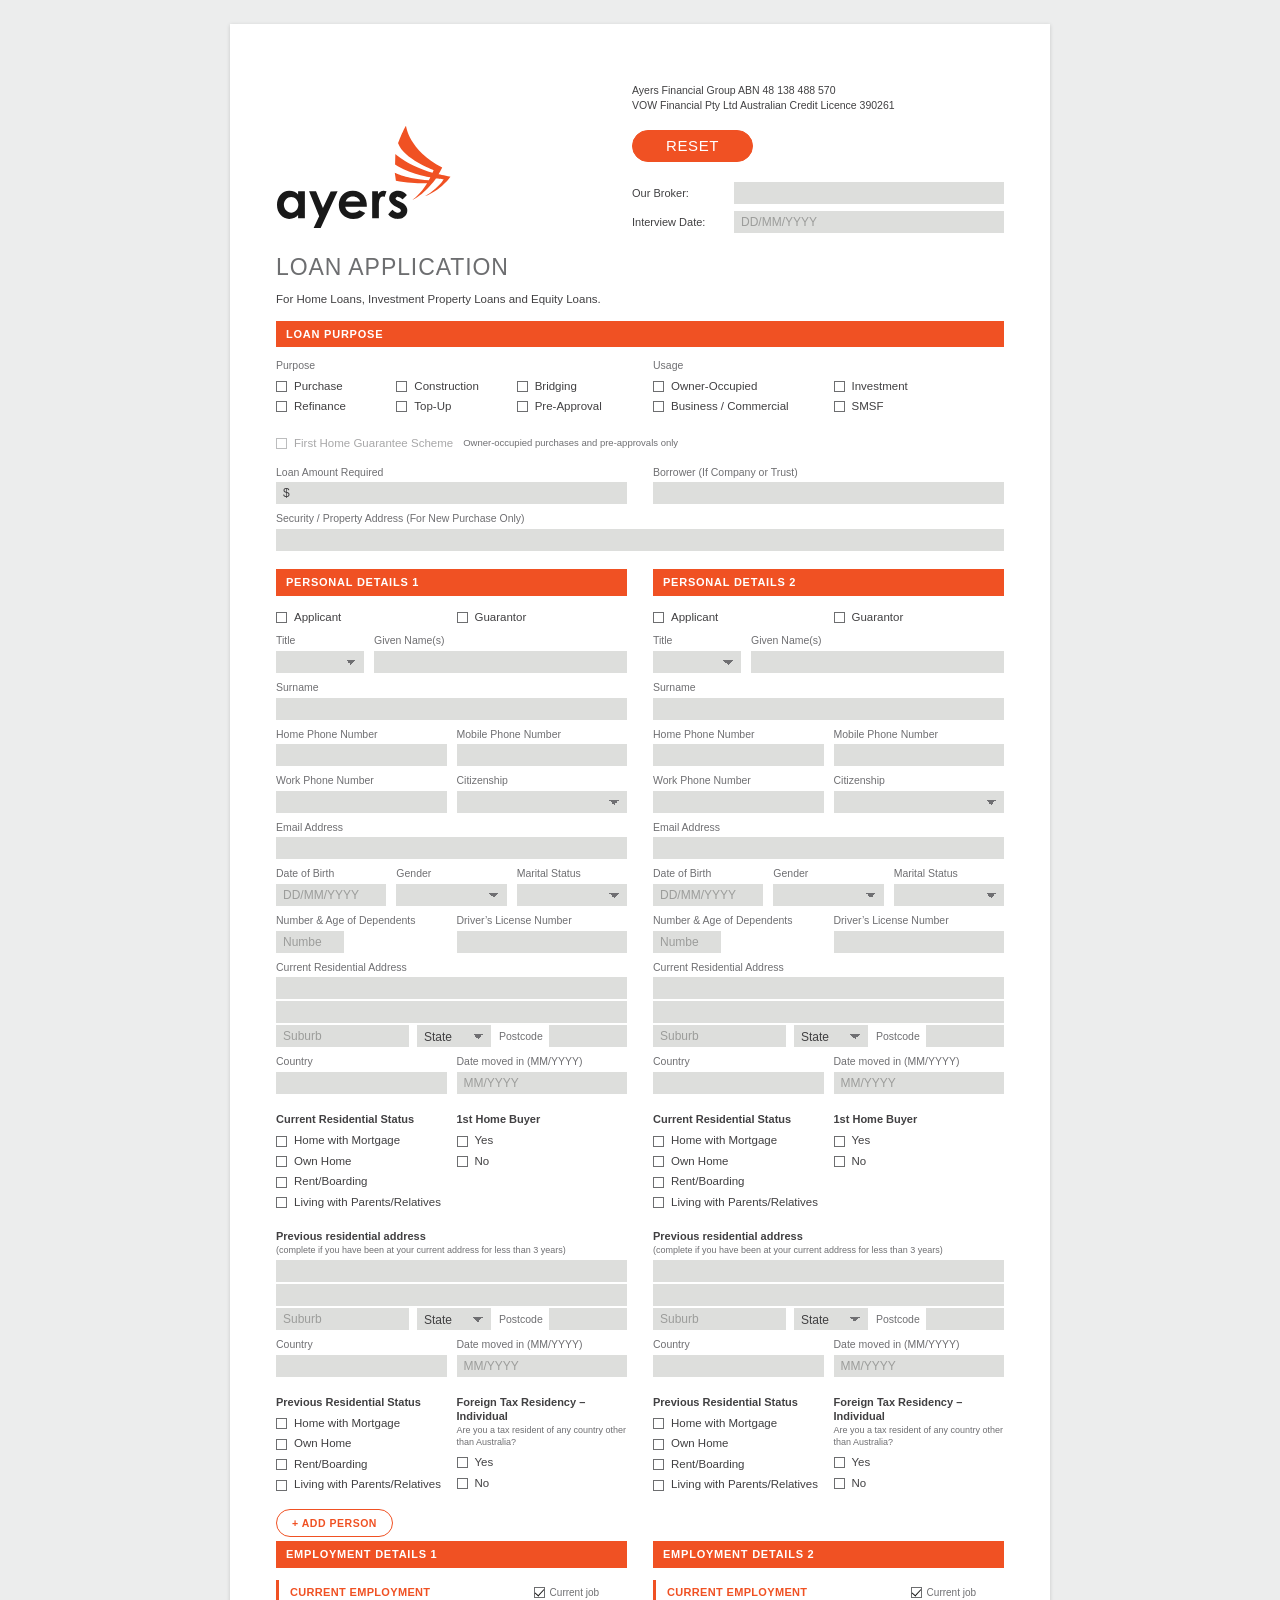
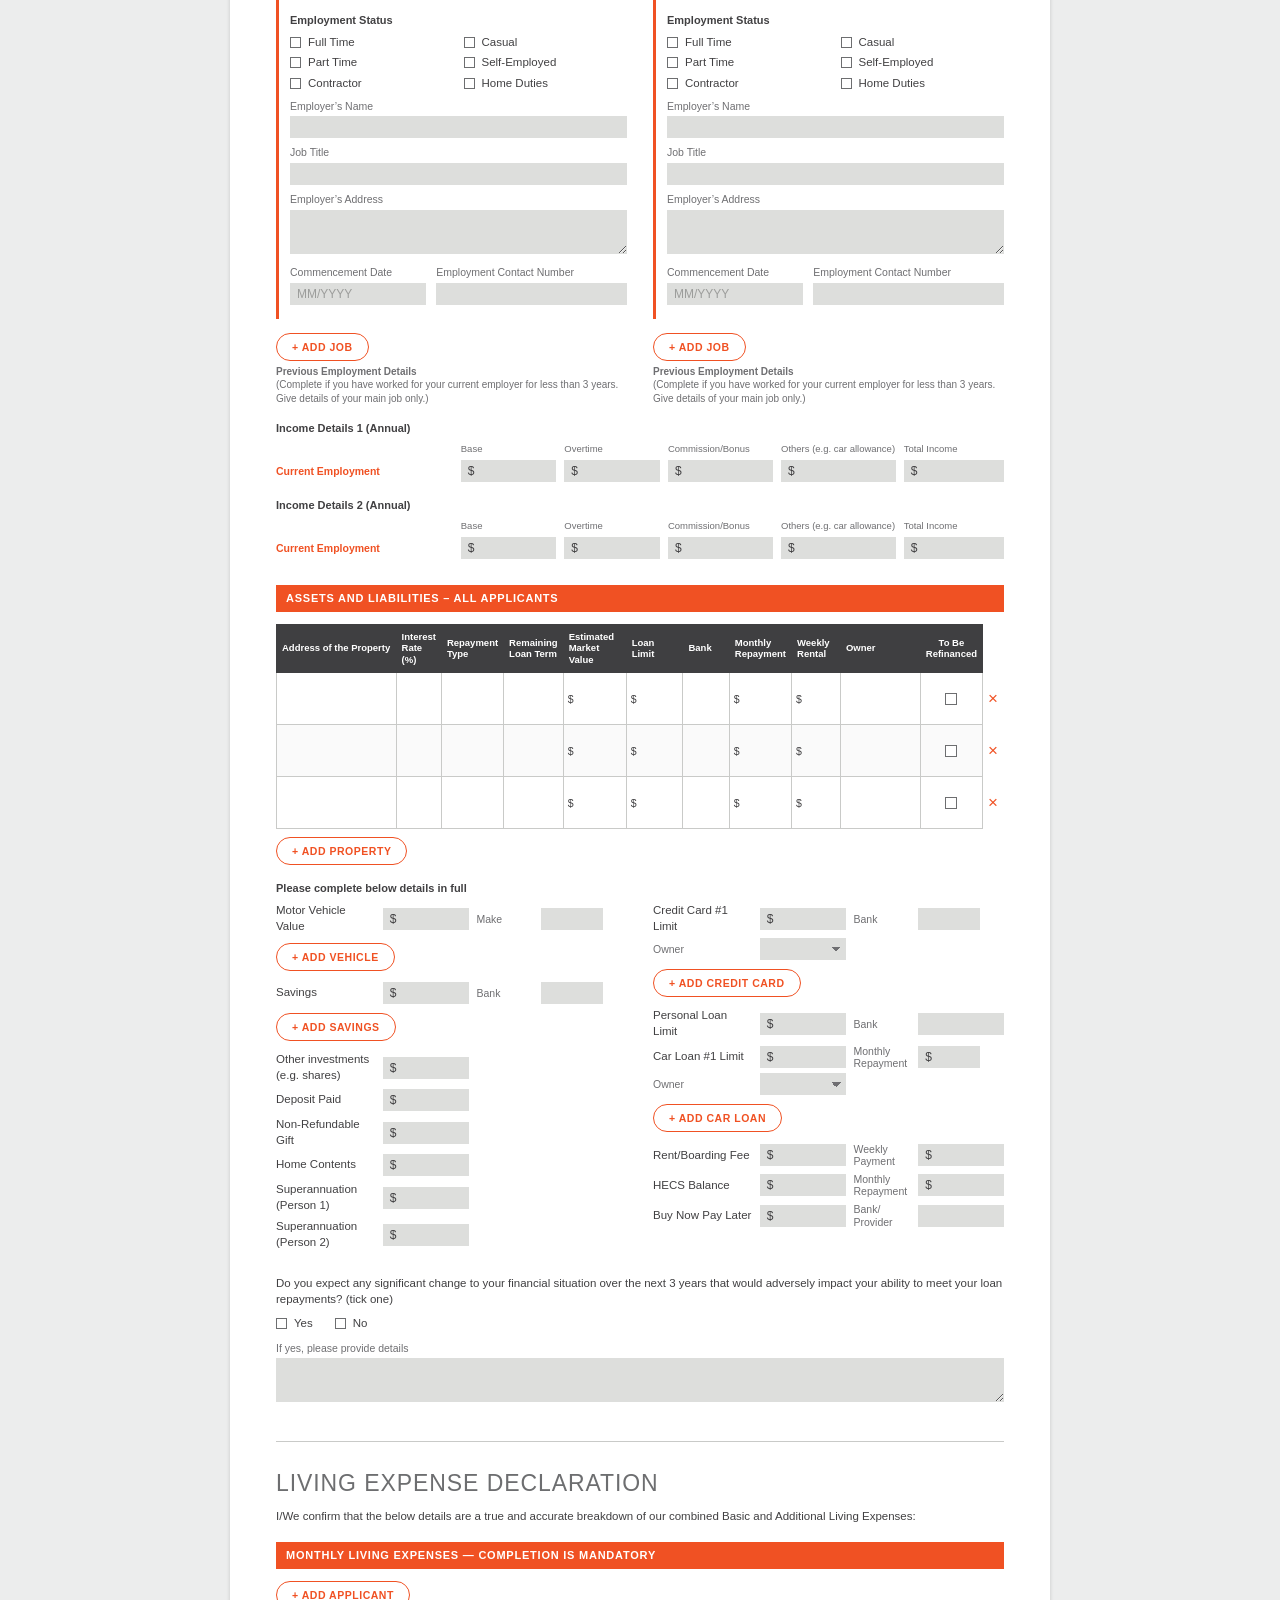
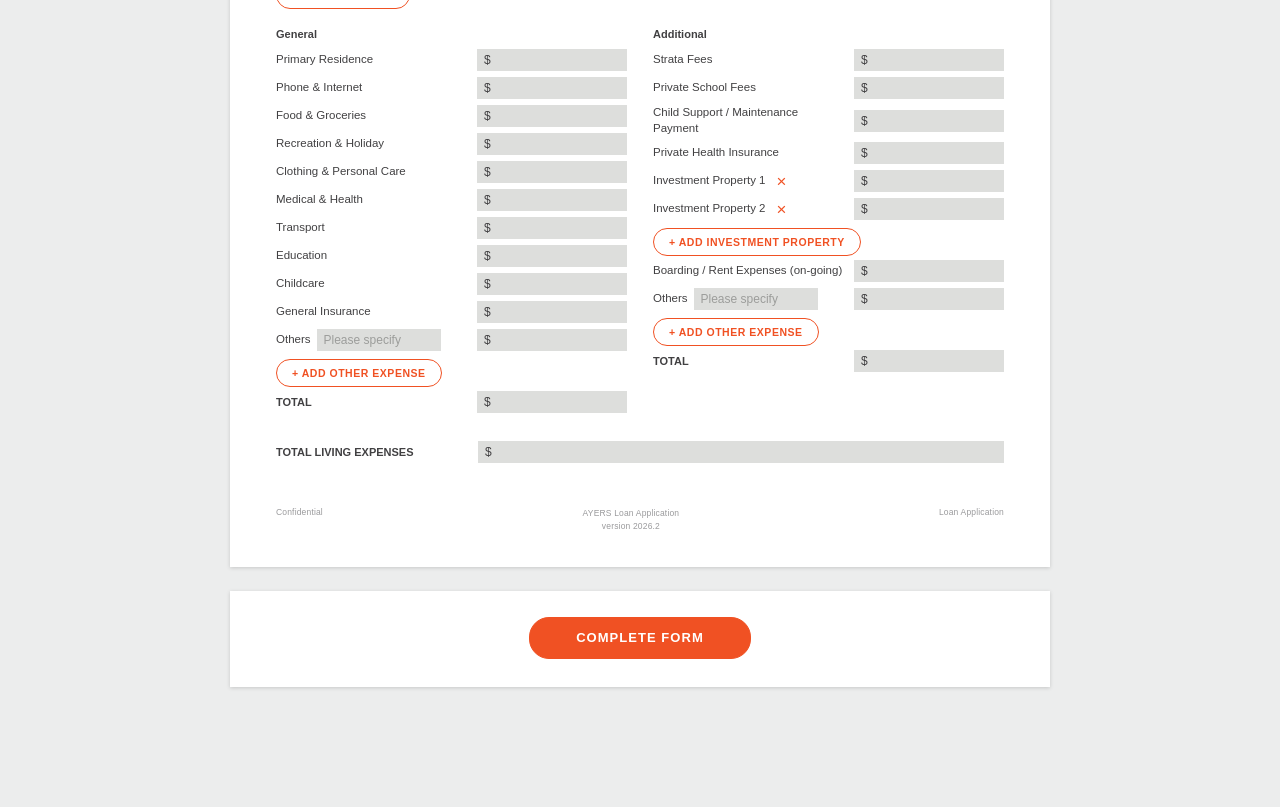
==== commit 59f34f38: "Make room for dropdown values in the PDF Chrome draws a 13pt arrow button inside every PDF dropdown," ====
--- a/ayersform/index.html
+++ b/ayersform/index.html
@@ -112,16 +112,16 @@
     <table class="grid" id="property-table">
       <thead>
         <tr>
-          <th style="width:22%">Address of the Property</th>
+          <th style="width:20%">Address of the Property</th>
           <th style="width:6%">Interest Rate (%)</th>
           <th style="width:8%">Repayment Type</th>
           <th style="width:7%">Remaining Loan Term</th>
           <th style="width:9%">Estimated Market Value</th>
-          <th style="width:10%">Loan Limit</th>
+          <th style="width:9%">Loan Limit</th>
           <th style="width:7%">Bank</th>
           <th style="width:8%">Monthly Repayment</th>
           <th style="width:7%">Weekly Rental</th>
-          <th style="width:10%">Owner</th>
+          <th style="width:13%">Owner</th>
           <th style="width:6%" class="tick-col">To Be Refinanced</th>
           <th class="row-tools no-print"><span class="sr-only">Remove</span></th>
         </tr>
@@ -189,7 +189,7 @@
 </form>
 
 <script src="vendor/pdf-lib.min.js"></script>
-<script src="pdf-export.js?v=86"></script>
+<script src="pdf-export.js?v=87"></script>
 <script src="app.js?v=76"></script>
 </body>
 </html>
